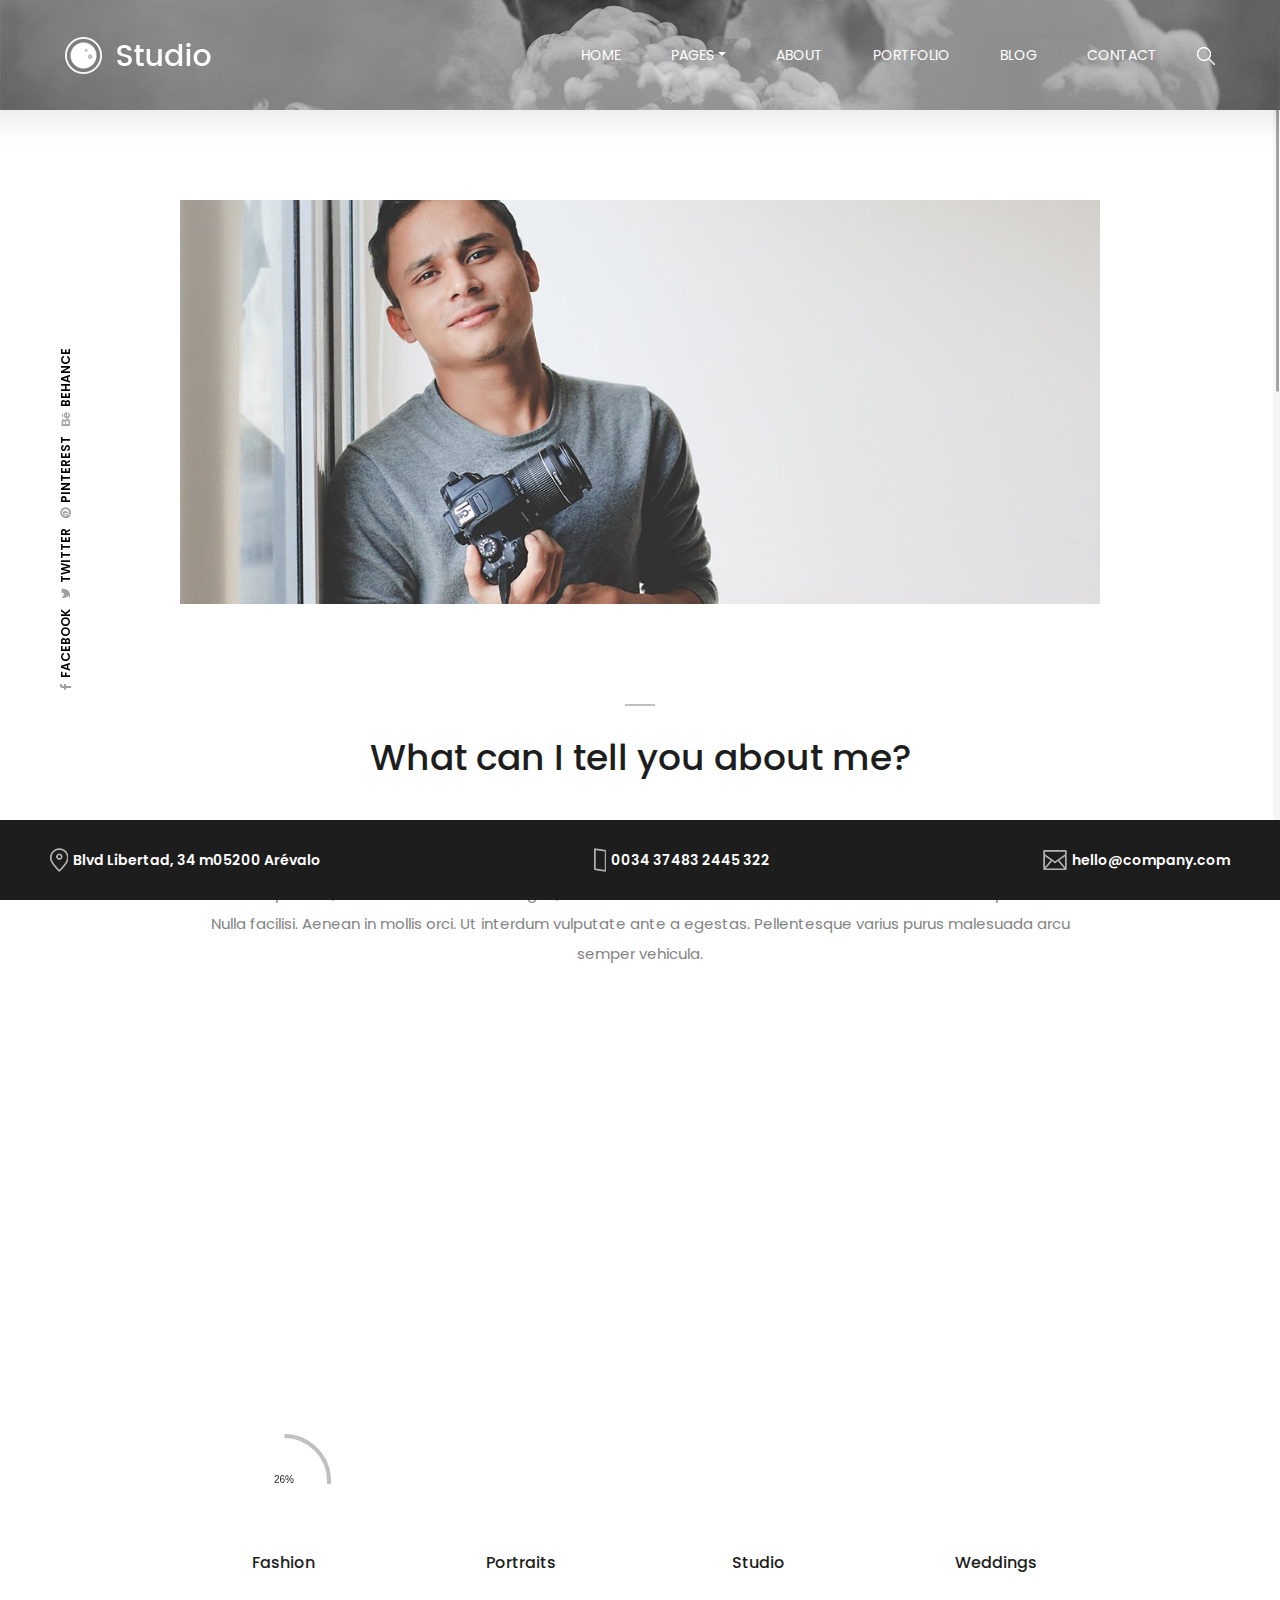
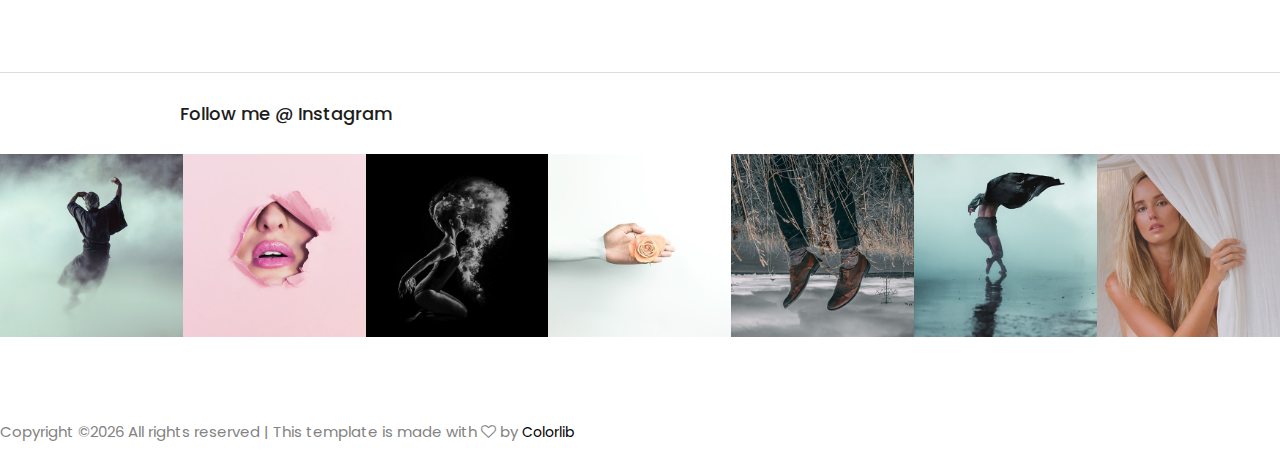
==== about-me.html @ 874fcb1c "initial commit" ====
<!DOCTYPE html>
<html lang="en">

<head>
    <meta charset="UTF-8">
    <meta name="description" content="">
    <meta http-equiv="X-UA-Compatible" content="IE=edge">
    <meta name="viewport" content="width=device-width, initial-scale=1, shrink-to-fit=no">
    <!-- The above 4 meta tags *must* come first in the head; any other head content must come *after* these tags -->

    <!-- Title  -->
    <title>Studio - Creative Photography Template | About Me</title>

    <!-- Favicon  -->
    <link rel="icon" href="img/core-img/favicon.ico">

    <!-- Core Style CSS -->
    <link rel="stylesheet" href="css/core-style.css">
    <link rel="stylesheet" href="style.css">

    <!-- Responsive CSS -->
    <link href="css/responsive.css" rel="stylesheet">

</head>

<body>
    <!-- Preloader -->
    <div id="preloader">
        <div class="showbox">
            <div class="loader">
                <svg class="circular" viewBox="25 25 50 50">
                    <circle class="path" cx="50" cy="50" r="20" fill="none" stroke-width="2" stroke-miterlimit="10"/>
                </svg>
            </div>
        </div>
        <div class="questions-area text-center">
            <p>Did you know?</p>
            <ul>
                <li>The largest photography competition is 353,768 entries.</li>
                <li>Photography is the toughest profession in the world.</li>
                <li>The world’s largest photo album by dimensions was 13 ft 11.5 in x 17 ft.</li>
                <li>The world’s largest photo mosaic featured 176,175 pictures.</li>
                <li>The world’s largest camera lens was a 5200mm lens attached to a canon.</li>
            </ul>
        </div>
    </div>

    <!-- Gradient Background Overlay -->
    <div class="gradient-background-overlay"></div>

    <!-- Header Area Start -->
    <header class="header-area bg-img" style="background-image: url(img/bg-img/14.jpg);">
        <div class="container-fluid h-100">
            <div class="row h-100 align-items-center">
                <div class="col-12 h-100">
                    <div class="main-menu h-100">
                        <nav class="navbar h-100 navbar-expand-lg">
                            <!-- Logo Area  -->
                            <a class="navbar-brand" href="index.html"><img src="img/core-img/logo.png" alt="Logo"></a>

                            <button class="navbar-toggler" type="button" data-toggle="collapse" data-target="#studioMenu" aria-controls="studioMenu" aria-expanded="false" aria-label="Toggle navigation"><i class="fa fa-bars"></i> Menu</button>

                            <div class="collapse navbar-collapse" id="studioMenu">
                                <!-- Menu Area Start  -->
                                <ul class="navbar-nav ml-auto">
                                    <li class="nav-item active">
                                        <a class="nav-link" href="index.html">Home <span class="sr-only">(current)</span></a>
                                    </li>
                                    <li class="nav-item dropdown">
                                        <a class="nav-link dropdown-toggle" href="#" id="navbarDropdown" role="button" data-toggle="dropdown" aria-haspopup="true" aria-expanded="false">Pages</a>
                                        <div class="dropdown-menu" aria-labelledby="navbarDropdown">
                                            <a class="dropdown-item" href="index.html">Home</a>
                                            <a class="dropdown-item" href="about-me.html">About</a>
                                            <a class="dropdown-item" href="portfolio.html">Portfolio</a>
                                            <a class="dropdown-item" href="blog.html">Blog</a>
                                            <a class="dropdown-item" href="contact.html">Contact</a>
                                            <a class="dropdown-item" href="elements.html">Elements</a>
                                        </div>
                                    </li>
                                    <li class="nav-item">
                                        <a class="nav-link" href="about-me.html">About</a>
                                    </li>
                                    <li class="nav-item">
                                        <a class="nav-link" href="portfolio.html">Portfolio</a>
                                    </li>
                                    <li class="nav-item">
                                        <a class="nav-link" href="blog.html">Blog</a>
                                    </li>
                                    <li class="nav-item">
                                        <a class="nav-link" href="contact.html">contact</a>
                                    </li>
                                </ul>
                                <!-- Search Form -->
                                <div class="header-search-form ml-auto">
                                    <form action="#">
                                        <input type="search" class="form-control" placeholder="Input your keyword then press enter..." id="search" name="search">
                                        <input class="d-none" type="submit" value="submit">
                                    </form>
                                </div>
                                <!-- Search btn -->
                                <div id="searchbtn">
                                    <img src="img/core-img/search.png" alt="">
                                </div>
                            </div>
                        </nav>
                    </div>
                </div>
            </div>
        </div>
    </header>
    <!-- Header Area End -->

    <!-- Social Sidebar Area Start -->
    <div class="social-sidebar-area">
        <!-- Social Area -->
        <div class="social-info-area">
            <a href="#" data-toggle="tooltip" data-placement="right" title="Facebook"><i class="fa fa-facebook" aria-hidden="true"></i> <span>Facebook</span></a>
            <a href="#" data-toggle="tooltip" data-placement="right" title="Twitter"><i class="fa fa-twitter" aria-hidden="true"></i> <span>Twitter</span></a>
            <a href="#" data-toggle="tooltip" data-placement="right" title="Pinterest"><i class="fa fa-pinterest" aria-hidden="true"></i> <span>Pinterest</span></a>
            <a href="#" data-toggle="tooltip" data-placement="right" title="Behance"><i class="fa fa-behance" aria-hidden="true"></i> <span>Behance</span></a>
        </div>
    </div>
    <!-- Social Sidebar Area End -->

    <!-- About Me Area Start -->
    <section class="about-me-area mt-100 section_padding_100">
        <div class="container">
            <div class="row justify-content-center">
                <div class="col-10">
                    <div class="about-me-thumb">
                        <img src="img/bg-img/about-me.jpg" alt="">
                    </div>
                </div>
                <div class="col-10">
                    <div class="about-content mt-100 mb-100 text-center">
                        <span></span>
                        <h2>What can I tell you about me?</h2>
                        <p>Lorem ipsum dolor sit amet, consectetur adipiscing elit. Sed vel lectus eu felis semper finibus ac eget ipsum. Lorem ipsum dolor sit amet, consectetur adipiscing elit. Etiam vulputate id justo quis facilisis. Vestibulum id orci ligula. Sed tempor, nunc ut sodales pulvinar, mauris ante euismod magna, at elementum lectus leo sed enim. Praesent dictum suscipit tincidunt. Nulla facilisi. Aenean in mollis orci. Ut interdum vulputate ante a egestas. Pellentesque varius purus malesuada arcu semper vehicula.</p>
                    </div>
                </div>
                <div class="col-10">
                    <div class="row">
                        <div class="col-12 col-md-4">
                            <div class="single-service-area section_padding_0_100 text-center wow fadeInUp" data-wow-delay="0.1s">
                                <img src="img/core-img/heart.png" alt="">
                                <h5>Wedding Photography</h5>
                                <p>Lorem ipsum dolor sit amet, consectetur adipiscing elit. Sed vel lectus eu felis semper finibus ac eget ipsum. Lorem ipsum.</p>
                            </div>
                        </div>
                        <div class="col-12 col-md-4">
                            <div class="single-service-area section_padding_0_100 text-center wow fadeInUp" data-wow-delay="0.4s">
                                <img src="img/core-img/photo-camera.png" alt="">
                                <h5>Studio Photography</h5>
                                <p>Lorem ipsum dolor sit amet, consectetur adipiscing elit. Sed vel lectus eu felis semper finibus ac eget ipsum. Lorem ipsum.</p>
                            </div>
                        </div>
                        <div class="col-12 col-md-4">
                            <div class="single-service-area section_padding_0_100 text-center wow fadeInUp" data-wow-delay="0.9s">
                                <img src="img/core-img/video-camera.png" alt="">
                                <h5>Portraits Photography</h5>
                                <p>Lorem ipsum dolor sit amet, consectetur adipiscing elit. Sed vel lectus eu felis semper finibus ac eget ipsum. Lorem ipsum.</p>
                            </div>
                        </div>
                    </div>
                </div>
                <div class="col-10">
                    <!-- Pie Bars Area Start -->
                    <div class="our-skills-area text-center">
                        <div class="row">
                            <div class="col-12 col-sm-6 col-md-3">
                                <div class="single-pie-bar" data-percent="75">
                                    <canvas class="bar-circle" width="100" height="100"></canvas>
                                    <h6>Fashion</h6>
                                </div>
                            </div>
                            <div class="col-12 col-sm-6 col-md-3">
                                <div class="single-pie-bar" data-percent="83">
                                    <canvas class="bar-circle" width="100" height="100"></canvas>
                                    <h6>Portraits</h6>
                                </div>
                            </div>
                            <div class="col-12 col-sm-6 col-md-3">
                                <div class="single-pie-bar" data-percent="25">
                                    <canvas class="bar-circle" width="100" height="100"></canvas>
                                    <h6>Studio</h6>
                                </div>
                            </div>
                            <div class="col-12 col-sm-6 col-md-3">
                                <div class="single-pie-bar" data-percent="95">
                                    <canvas class="bar-circle" width="100" height="100"></canvas>
                                    <h6>Weddings</h6>
                                </div>
                            </div>
                        </div>
                    </div>
                </div>
            </div>
        </div>
    </section>
    <!-- About Me Area End -->

    <!-- Follow Me Instagram Area Start -->
    <section class="follow-me-instagram-area clearfix">
        <div class="container">
            <div class="row">
                <div class="col-11 ml-auto">
                    <div class="follow-me-title">
                        <h5>Follow me @ Instagram</h5>
                    </div>
                </div>
            </div>
        </div>
        <!-- Instagram Feeds Area -->
        <div class="instagram-feeds-area owl-carousel">
            <div class="single-instagram-feeds">
                <img src="img/bg-img/i1.jpg" alt="">
                <a href="#"><i class="fa fa-instagram" aria-hidden="true"></i></a>
            </div>
            <div class="single-instagram-feeds">
                <img src="img/bg-img/i2.jpg" alt="">
                <a href="#"><i class="fa fa-instagram" aria-hidden="true"></i></a>
            </div>
            <div class="single-instagram-feeds">
                <img src="img/bg-img/i3.jpg" alt="">
                <a href="#"><i class="fa fa-instagram" aria-hidden="true"></i></a>
            </div>
            <div class="single-instagram-feeds">
                <img src="img/bg-img/i4.jpg" alt="">
                <a href="#"><i class="fa fa-instagram" aria-hidden="true"></i></a>
            </div>
            <div class="single-instagram-feeds">
                <img src="img/bg-img/i5.jpg" alt="">
                <a href="#"><i class="fa fa-instagram" aria-hidden="true"></i></a>
            </div>
            <div class="single-instagram-feeds">
                <img src="img/bg-img/i6.jpg" alt="">
                <a href="#"><i class="fa fa-instagram" aria-hidden="true"></i></a>
            </div>
            <div class="single-instagram-feeds">
                <img src="img/bg-img/i7.jpg" alt="">
                <a href="#"><i class="fa fa-instagram" aria-hidden="true"></i></a>
            </div>
        </div>
    </section>
    <!-- Follow Me Instagram Area End -->

    <!-- Footer Area Start -->
    <footer class="footer-area">
        <div class="container-fluid h-100">
            <div class="row h-100">
                <div class="col-12 h-100">
                    <div class="footer-content h-100 d-md-flex align-items-center justify-content-between">
                        <!-- Single Footer Content -->
                        <div class="single-footer-content">
                            <img src="img/core-img/map.png" alt="">
                            <a href="#">Blvd Libertad, 34 m05200 Arévalo</a>
                        </div>
                        <!-- Single Footer Content -->
                        <div class="single-footer-content">
                            <img src="img/core-img/smartphone.png" alt="">
                            <a href="#">0034 37483 2445 322</a>
                        </div>
                        <!-- Single Footer Content -->
                        <div class="single-footer-content">
                            <img src="img/core-img/envelope-2.png" alt="">
                            <a href="#">hello@company.com</a>
                        </div>
                    </div>
                </div>
            </div>
        </div>
    </footer>
    <!-- Footer Area End -->

    <!-- Link back to Colorlib can't be removed. Template is licensed under CC BY 3.0. -->
<p>Copyright &copy;<script>document.write(new Date().getFullYear());</script> All rights reserved | This template is made with <i class="fa fa-heart-o" aria-hidden="true"></i> by <a href="https://colorlib.com" target="_blank">Colorlib</a></p>
<!-- Link back to Colorlib can't be removed. Template is licensed under CC BY 3.0. -->

    <!-- jQuery (Necessary for All JavaScript Plugins) -->
    <script src="js/jquery/jquery-2.2.4.min.js"></script>
    <!-- Popper js -->
    <script src="js/popper.min.js"></script>
    <!-- Bootstrap js -->
    <script src="js/bootstrap.min.js"></script>
    <!-- Plugins js -->
    <script src="js/plugins.js"></script>
    <!-- Active js -->
    <script src="js/active.js"></script>

</body>

</html>
---- css/core-style.css ----
/* [Master Stylesheet] */

/* ------------- Index of Stylesheet -------------
:: 1.0 Import Web Fonts
:: 2.0 Import All CSS
:: 3.0 Common/Base CSS
:: 4.0 Header Area CSS
:: 5.0 Sidebar Area CSS
:: 6.0 Welcome Area CSS
:: 7.0 About Me Area CSS
:: 8.0 Follow Instagram Area CSS
:: 9.0 Footer Area CSS
:: 10.0 Portfolio Area CSS
:: 11.0 Blog & Contact Area CSS
:: 12.0 Elements Area CSS
------------------------------------------------ */

/* :: 1.0 Import Web Fonts */

@import url('https://fonts.googleapis.com/css?family=Poppins:300,400,500,600,700');

/* :: 2.0 Import All CSS */

@import '../css/bootstrap.min.css';
@import '../css/owl.carousel.css';
@import '../css/font-awesome.min.css';
@import '../css/pe-icon-7-stroke.css';
@import '../css/magnific-popup.css';
@import '../css/animate.css';

/* :: 3.0 Common/Base CSS */

* {
    margin: 0;
    padding: 0;
}

body {
    font-family: 'Poppins', sans-serif;
    font-weight: 400;
    overflow-x: hidden;
}

h1,
h2,
h3,
h4,
h5,
h6 {
    color: #1d1d1d;
    line-height: 1.2;
    font-family: 'Poppins', sans-serif;
    font-weight: 500;
}

p {
    color: #838383;
    font-size: 15px;
    line-height: 2;
    font-family: 'Poppins', sans-serif;
    font-weight: 400;
}

a:focus {
    outline: 0 solid;
}

a,
a:hover,
a:focus {
    -webkit-transition: all 500ms ease 0s;
    transition: all 500ms ease 0s;
    text-decoration: none;
    outline: none;
    font-size: 14px;
    color: #000;
    font-family: 'Poppins', sans-serif;
    font-weight: 400;
}

#preloader {
    position: fixed;
    z-index: 9999;
    width: 100%;
    height: 100%;
    background-color: #f2f4f8;
    top: 0;
    left: 0;
    display: -webkit-box;
    display: -ms-flexbox;
    display: flex;
    -webkit-box-pack: center;
    -ms-flex-pack: center;
    justify-content: center;
    -webkit-box-align: center;
    -ms-flex-align: center;
    align-items: center;
}

.questions-area ul li {
    display: none;
    font-size: 14px;
    font-weight: 500;
    color: #1d1d1d;
    -webkit-transition-duration: 500ms;
    transition-duration: 500ms;
}

.questions-area ul li.question-show {
    display: block;
}

.questions-area {
    padding: 0 15px;
    position: absolute;
    bottom: 100px;
    z-index: 15;
    width: 100%;
    height: auto;
    left: 0;
}

.questions-area p {
    margin-bottom: 0;
}

.showbox {
    position: relative;
    top: 0;
    bottom: 0;
    left: 0;
    right: 0;
    padding: 0;
}

.loader {
    position: relative;
    margin: 0 auto;
    width: 60px;
}

.loader:before {
    content: '';
    display: block;
    padding-top: 100%;
}

.circular {
    -webkit-animation: rotate 2s linear infinite;
    animation: rotate 2s linear infinite;
    height: 100%;
    -webkit-transform-origin: center center;
    transform-origin: center center;
    width: 100%;
    position: absolute;
    top: 0;
    bottom: 0;
    left: 0;
    right: 0;
    margin: auto;
}

.path {
    stroke-dasharray: 1, 200;
    stroke-dashoffset: 0;
    -webkit-animation: dash 1.5s ease-in-out infinite, color 6s ease-in-out infinite;
    animation: dash 1.5s ease-in-out infinite, color 6s ease-in-out infinite;
    stroke-linecap: round;
}

@-webkit-keyframes rotate {
    100% {
        -webkit-transform: rotate(360deg);
        transform: rotate(360deg);
    }
}

@keyframes rotate {
    100% {
        -webkit-transform: rotate(360deg);
        transform: rotate(360deg);
    }
}

@-webkit-keyframes dash {
    0% {
        stroke-dasharray: 1, 200;
        stroke-dashoffset: 0;
    }
    50% {
        stroke-dasharray: 89, 200;
        stroke-dashoffset: -35px;
    }
    100% {
        stroke-dasharray: 89, 200;
        stroke-dashoffset: -124px;
    }
}

@keyframes dash {
    0% {
        stroke-dasharray: 1, 200;
        stroke-dashoffset: 0;
    }
    50% {
        stroke-dasharray: 89, 200;
        stroke-dashoffset: -35px;
    }
    100% {
        stroke-dasharray: 89, 200;
        stroke-dashoffset: -124px;
    }
}

@-webkit-keyframes color {
    100%,
    0% {
        stroke: #d62d20;
    }
    40% {
        stroke: #0057e7;
    }
    66% {
        stroke: #008744;
    }
    80%,
    90% {
        stroke: #ffa700;
    }
}

@keyframes color {
    100%,
    0% {
        stroke: #d62d20;
    }
    40% {
        stroke: #0057e7;
    }
    66% {
        stroke: #008744;
    }
    80%,
    90% {
        stroke: #ffa700;
    }
}

ul,
ol {
    margin: 0;
}

ol li,
ul li {
    list-style: outside none none;
}

img {
    height: auto;
    max-width: 100%;
}

.studio-table {
    display: table;
    z-index: 9;
    position: absolute;
    width: 100%;
    height: 100%;
    margin: 0;
}

.studio-table-cell {
    display: table-cell;
    vertical-align: middle;
}

.mt-15 {
    margin-top: 15px;
}

.mt-30 {
    margin-top: 30px;
}

.mt-50 {
    margin-top: 50px;
}

.mt-70 {
    margin-top: 70px;
}

.mt-100 {
    margin-top: 100px;
}

.mb-15 {
    margin-bottom: 15px;
}

.mb-30 {
    margin-bottom: 30px;
}

.mb-50 {
    margin-bottom: 50px;
}

.ml-15 {
    margin-left: 15px;
}

.ml-30 {
    margin-left: 30px;
}

.mr-15 {
    margin-right: 15px;
}

.mr-30 {
    margin-right: 30px;
}

.mb-70 {
    margin-bottom: 70px;
}

.mb-100 {
    margin-bottom: 100px;
}

.bg-img {
    background-position: center center;
    background-size: cover;
    background-repeat: no-repeat;
}

.bg-gray {
    background-color: #f6f6f6;
}

.bg-transparent {
    background-color: transparent;
}

.bg-transparent-dark {
    background-color: rgba(0, 0, 0, 0.5) !important;
}

.bg-transparent-light {
    background-color: rgba(255, 255, 255, 0.5) !important;
}

.font-bold {
    font-weight: 700;
}

.font-light {
    font-weight: 300;
}

.height-500 {
    height: 500px !important;
}

.height-600 {
    height: 600px !important;
}

.height-700 {
    height: 700px !important;
}

.height-800 {
    height: 800px !important;
}

#scrollUp {
    background-color: #222;
    border-radius: 0;
    bottom: 100px;
    box-shadow: 0 2px 6px 0 rgba(0, 0, 0, 0.3);
    color: #fff;
    font-size: 24px;
    height: 40px;
    line-height: 40px;
    right: 0;
    text-align: center;
    width: 35px;
}

.section_padding_100 {
    padding: 100px 0;
}

.section_padding_50 {
    padding: 50px 0;
}

.section_padding_100_70 {
    padding: 100px 0 70px;
}

.section_padding_100_50 {
    padding: 100px 0 50px;
}

.section_padding_100_0 {
    padding: 100px 0 0;
}

.section_padding_0_100 {
    padding: 0 0 100px;
}

.section_heading {
    margin-bottom: 50px;
    position: relative;
    z-index: 1;
}

.section_heading h2 {
    font-size: 48px;
    margin-bottom: 0;
    text-transform: uppercase;
}

.section_heading.text-left {
    text-align: left !important;
}

.studio-btn {
    display: inline-block;
    color: #fff;
    background-color: #1d1d1d;
    height: 52px;
    padding: 0 15px;
    border-radius: 0;
    line-height: 52px;
    font-size: 16px;
    min-width: 140px;
}

.studio-btn > img {
    padding-right: 5px;
}

.studio-btn:hover,
.studio-btn:focus {
    color: #fff;
    font-size: 16px;
}

/* :: 4.0 Header Area CSS */

.header-area {
    width: 100%;
    height: 110px;
    position: fixed;
    z-index: 1000;
    top: 0;
    left: 0;
    padding: 0 34px;
}

#searchbtn {
    cursor: pointer;
    margin-left: 15px;
}

.header-search-form,
.search-form-on .navbar-nav {
    display: none;
}

.search-form-on .header-search-form {
    display: block;
}

.header-area .main-menu .nav-link {
    font-size: 14px;
    text-transform: uppercase;
    color: #ffffff;
    padding: 0 25px;
}

.header-area .main-menu .nav-link:hover,
.header-area .main-menu .nav-link:focus {
    color: #fff;
}

.dropdown-menu.show {
    border: none;
    padding: 15px 0;
    box-shadow: 0 5px 40px rgba(0, 0, 0, 0.15);
    margin-top: 15px;
}

.dropdown-item {
    text-transform: uppercase;
    font-size: 13px;
}

.dropdown-item:hover {
    color: #000;
    font-size: 13px;
}

.header-search-form form input {
    width: 600px;
    height: 35px;
    padding: 5px 15px;
    font-size: 12px;
    color: #fff;
    border: none;
    background-color: transparent;
    border: 2px solid rgba(255, 255, 255, 0.6);
    border-radius: 30px;
    -webkit-transition-duration: 500ms;
    transition-duration: 500ms;
}

.header-search-form form input:focus {
    box-shadow: none;
    border-color: rgba(255, 255, 255, 1);
    background-color: transparent;
}

.gradient-background-overlay {
    position: fixed;
    z-index: 3;
    top: 0;
    left: 0;
    width: 100%;
    height: 150px;
}

.gradient-background-overlay:before {
    content: "";
    position: absolute;
    height: 150px;
    width: 100%;
    z-index: -1;
    top: 0;
    left: 0;
    background: rgba(0, 0, 0, 0.3);
    background: -webkit-linear-gradient(top, rgba(0, 0, 0, 0.3) 0%, rgba(0, 0, 0, 0.01) 90%, rgba(0, 0, 0, 0) 100%);
    background: linear-gradient(to bottom, rgba(0, 0, 0, 0.3) 0%, rgba(0, 0, 0, 0.01) 90%, rgba(0, 0, 0, 0) 100%);
}

/* :: 5.0 Sidebar Area CSS */

.social-sidebar-area {
    width: 120px;
    height: 72%;
    background-color: transparent;
    position: fixed;
    bottom: 100px;
    left: 0;
    z-index: 100;
    overflow: hidden;
}

.social-info-area {
    display: -webkit-box;
    display: -ms-flexbox;
    display: flex;
    -webkit-transform: rotate(-90deg);
    transform: rotate(-90deg);
    position: absolute;
    bottom: 270px;
    left: -110px;
    z-index: 10;
    -webkit-box-pack: center;
    -ms-flex-pack: center;
    justify-content: center;
    -webkit-box-align: center;
    -ms-flex-align: center;
    align-items: center;
}

.social-info-area a {
    text-transform: uppercase;
    font-size: 12px;
    font-weight: 600;
    display: -webkit-box;
    display: -ms-flexbox;
    display: flex;
    -webkit-box-align: center;
    -ms-flex-align: center;
    align-items: center;
    padding: 5px;
    line-height: 1;
}

.social-info-area a i {
    font-size: 12px;
    color: #9f9f9f;
    margin-right: 5px;
}

.message-box > a {
    width: 120px;
    height: 100px;
    position: absolute;
    left: 0;
    bottom: 0;
    background-color: #101010;
    text-align: center;
    color: #fff;
    font-size: 30px;
    display: -moz-flex;
    display: -ms-flex;
    display: -o-flex;
    display: -webkit-box;
    display: -ms-flexbox;
    display: flex;
    -webkit-box-align: center;
    -ms-flex-align: center;
    align-items: center;
    -webkit-box-pack: center;
    -ms-flex-pack: center;
    justify-content: center;
}

.message-box > a > img {
    max-width: 40px;
}

/* :: 6.0 Welcome Area CSS */

.welcome-area {
    position: relative;
    z-index: 2;
    width: 100%;
    height: 100vh !important;
}

.carousel-indicators {
    position: fixed;
    right: 0;
    bottom: 0;
    left: 0;
    width: 100%;
    height: auto;
    margin: 0;
    z-index: 9999;
}

.carousel-indicators li {
    width: 100%;
    height: 100px;
    margin-right: 0;
    margin-left: 0;
    text-indent: -9999999px;
    background-color: #fff;
    cursor: pointer;
    -webkit-transition-duration: 500ms;
    transition-duration: 500ms;
}

.carousel-indicators li:after,
.carousel-indicators li:before {
    display: none;
}

.carousel-indicators li.active:after {
    content: '';
    display: block;
    width: 16px;
    height: 16px;
    top: -26px;
    z-index: 1100;
    position: absolute;
    background-image: url(../img/core-img/active.png);
}

.carousel-item:after {
    position: absolute;
    width: 100%;
    height: 100%;
    top: 0;
    left: 0;
    background-color: rgba(0, 0, 0, 0.17);
    content: '';
    z-index: -1;
}

.carousel-content {
    display: -webkit-box;
    display: -ms-flexbox;
    display: flex;
    -webkit-box-align: center;
    -ms-flex-align: center;
    align-items: center;
}

.slide-text {
    padding: 25px 30px 15px;
    border-left: 3px solid #fff;
    margin-left: 200px;
    background-color: rgba(255, 255, 255, 0.2);
    display: -webkit-box;
    display: -ms-flexbox;
    display: flex;
    -webkit-box-align: baseline;
    -ms-flex-align: baseline;
    align-items: baseline;
    margin-top: -100px;
}

.slide-text h2 {
    margin-bottom: 0;
    font-size: 36px;
    color: #fff;
    line-height: 1;
}

.slide-text span {
    font-size: 100px;
    color: #fff;
    line-height: 1;
    font-weight: 100;
}

/* :: 7.0 About Me Area CSS */

.about-content span {
    width: 30px;
    height: 2px;
    background-color: #bebebe;
    margin: 0 auto 30px;
    display: block;
}

.about-content h2 {
    margin-bottom: 40px;
    font-size: 36px;
}

.single-service-area img {
    margin-bottom: 50px;
}

.single-service-area h5 {
    margin-bottom: 20px;
}

.single-pie-bar h6 {
    margin-top: 15px;
    margin-bottom: 0;
}

/* :: 8.0 Follow Instagram Area CSS */

.follow-me-instagram-area {
    border-top: 1px solid #dcdcdc;
    margin-bottom: 80px;
}

.follow-me-title h5 {
    margin: 30px 0;
    font-size: 18px;
}

.single-instagram-feeds a {
    position: absolute;
    width: 100%;
    height: 100%;
    background-color: rgba(34, 34, 34, 0.7);
    top: 0;
    display: -webkit-box;
    display: -ms-flexbox;
    display: flex;
    -webkit-box-align: center;
    -ms-flex-align: center;
    align-items: center;
    color: #fff;
    font-size: 30px;
    -webkit-box-pack: center;
    -ms-flex-pack: center;
    justify-content: center;
    opacity: 0;
    -ms-filter: "progid:DXImageTransform.Microsoft.Alpha(Opacity=0)";
    -webkit-transition-duration: 500ms;
    transition-duration: 500ms;
}

.single-instagram-feeds:hover a {
    opacity: 1;
    -ms-filter: "progid:DXImageTransform.Microsoft.Alpha(Opacity=100)";
}

/* :: 9.0 Footer Area CSS */

.footer-area {
    position: fixed;
    z-index: 100;
    background-color: #1d1d1d;
    height: 80px;
    width: 100%;
    padding: 0 35px;
    bottom: 0;
    left: 0;
}

.single-footer-content {
    display: -webkit-box;
    display: -ms-flexbox;
    display: flex;
    -webkit-box-align: center;
    -ms-flex-align: center;
    align-items: center
}

.single-footer-content > a {
    font-size: 14px;
    font-weight: 600;
    color: #fff;
    margin-left: 5px;
    line-height: 1;
}

/* :: 10.0 Portfolio Area CSS */

.gallery_area {
    height: calc(100% - 380px);
    width: calc(100% - 245px);
    overflow-y: scroll;
    position: fixed;
    z-index: 1;
    top: 200px;
    left: 185px;
    right: 60px;
    padding-right: 45px;
}

.portfolio-menu button {
    background-color: transparent;
    font-size: 15px;
    color: #838383;
    padding: 0 20px;
    -webkit-transition-duration: 500ms;
    transition-duration: 500ms;
}

.portfolio-menu button.active,
.portfolio-menu button:hover {
    color: #1d1d1d;
}

.portfolio-menu button:focus {
    box-shadow: none;
}

.gallery_menu {
    margin-bottom: 100px;
}

.column_single_gallery_item {
    margin-bottom: 30px;
}

.column_single_gallery_item img {
    width: 100%;
}

.hover_overlay {
    position: absolute;
    width: calc(100% - 30px);
    height: 100%;
    background-color: rgba(0, 0, 0, 0.3);
    top: 0;
    left: 15px;
    display: -webkit-box;
    display: -ms-flexbox;
    display: flex;
    -webkit-box-align: center;
    -ms-flex-align: center;
    align-items: center;
    -webkit-box-pack: center;
    -ms-flex-pack: center;
    justify-content: center;
    opacity: 0;
    -ms-filter: "progid:DXImageTransform.Microsoft.Alpha(Opacity=0)";
    -webkit-transition-duration: 500ms;
    transition-duration: 500ms;
}

.hover_overlay a {
    font-size: 30px;
    color: #fff;
}

.column_single_gallery_item:hover .hover_overlay {
    opacity: 1;
    -ms-filter: "progid:DXImageTransform.Microsoft.Alpha(Opacity=100)";
}

/* :: 11.0 Blog & Contact Area CSS */

.blog-content span,
.contact-heading-text span {
    display: block;
    width: 30px;
    height: 3px;
    background-color: #bebebe;
    margin: 0 auto 30px;
}

.blog-content h2,
.contact-heading-text h2 {
    font-size: 36px;
}

.contact-heading-text h2,
.blog-content p {
    margin-bottom: 50px;
}

.post-date,
.post-date:hover,
.post-date:focus {
    display: block;
    font-size: 14px;
    margin-bottom: 5px;
    font-weight: 500;
}

.post-author,
.post-author:hover,
.post-author:focus {
    font-size: 12px;
    text-transform: uppercase;
    color: #838383;
    display: block;
    margin-bottom: 50px;
}

.pagination-area .page-link {
    color: #1d1d1d;
    border: none;
    font-size: 16px;
    font-weight: 500;
    position: relative;
    z-index: 1;
}

.page-item.active .page-link {
    z-index: 1;
    color: #1d1d1d;
    background-color: transparent;
    border-color: transparent;
    padding-right: 80px;
}

.page-item.active .page-link:after {
    content: '';
    width: 70px;
    height: 2px;
    background-color: #1d1d1d;
    position: absolute;
    bottom: 13px;
    left: 45px;
}

.contact-form-area form .form-control {
    margin-bottom: 30px;
    font-size: 14px;
    font-style: italic;
    height: 60px;
    border-bottom: 2px solid #c0c0c0;
    border-top: 0;
    border-left: 0;
    border-radius: 0;
    border-right: none;
    background-color: transparent;
    -webkit-transition-duration: 500ms;
    transition-duration: 500ms;
}

.contact-form-area form .form-control:focus {
    box-shadow: none;
    border-color: #1d1d1d;
    -webkit-transition-duration: 500ms;
    transition-duration: 500ms;
}

.contact-form-area form textarea.form-control {
    height: 200px;
}

.map-area {
    position: relative;
    z-index: 1;
    padding-bottom: 100px;
}

#googleMap {
    width: 100%;
    height: 485px;
    position: relative;
    z-index: 1;
}

.contact-core-info {
    position: absolute;
    top: 30px;
    width: 280px;
    background-color: #1d1d1d;
    z-index: 1000;
    left: -90px;
    padding: 15px 40px;
    text-align: center;
    height: calc(100% - 60px);
}

.contact-core-info img {
    margin-bottom: 50px;
}

.contact-core-info .single-footer-content {
    display: block;
    margin-bottom: 10px;
    text-align: center;
}

.contact-core-info .single-footer-content img {
    display: block;
    margin: 0 auto 10px;
}

.contact-popup-form .modal-content {
    padding: 50px;
}

.contact-popup-form .modal-content {
    padding: 50px;
    border: none;
    box-shadow: 0 5px 50px rgba(0, 0, 0, 0.15);
    background-color: rgba(255, 255, 255, 0.9);
}

/* :: 12.0 Elements Area CSS */

/* Accordians */

.elements-title h2 {
    font-size: 36px;
    margin-bottom: 100px;
}

.panel {
    background-color: #fff;
    border: 0 solid transparent;
    border-radius: 4px;
    box-shadow: 0 0 0 transparent;
    margin-bottom: 15px;
}

.single-accordion:last-of-type {
    margin-bottom: 0px;
}

.single-accordion h6 a {
    background-color: #1d1d1d;
    border-radius: 0;
    color: #fff;
    display: block;
    margin: 0;
    padding: 20px 60px 20px 20px;
    position: relative;
    font-size: 16px;
    text-transform: capitalize;
    font-weight: 500;
}

.single-accordion h6 a.collapsed {
    background-color: #aeaeae;
    color: #fff;
}

.single-accordion h6 a span {
    font-size: 10px;
    position: absolute;
    right: 20px;
    text-align: center;
    top: 25px;
}

.single-accordion h6 a.collapsed span.accor-close {
    opacity: 0;
    -ms-filter: "progid:DXImageTransform.Microsoft.Alpha(Opacity=0)";
    filter: alpha(opacity=0);
}

span.accor-open {
    opacity: 0;
    -ms-filter: "progid:DXImageTransform.Microsoft.Alpha(Opacity=0)";
    filter: alpha(opacity=0);
}

.single-accordion h6 a.collapsed span.accor-open {
    opacity: 1;
    -ms-filter: "progid:DXImageTransform.Microsoft.Alpha(Opacity=100)";
    filter: alpha(opacity=100);
}

.single-accordion h6 {
    margin-bottom: 0;
    text-transform: uppercase;
}

.single-accordion .accordion-content {
    border-top: 0 solid transparent;
    box-shadow: none;
}

.single-accordion .accordion-content p {
    padding: 20px 15px 5px;
    margin-bottom: 0;
}

/* barfiller */

.single_progress_bar {
    margin-bottom: 20px;
}

.single_progress_bar:last-of-type {
    margin-bottom: 0;
}

.barfiller {
    background: #e0e0e0;
    border: none;
    border-radius: 0;
    box-shadow: none;
    height: 2px;
    margin-bottom: 5px;
    position: relative;
    width: 100%;
}

.barfiller .fill {
    display: block;
    position: relative;
    width: 0px;
    height: 100%;
    background: #333;
    z-index: 1;
}

.barfiller .tipWrap {
    display: none;
}

.barfiller .tip {
    margin-top: 15px;
    font-size: 15px;
    color: #838383;
    left: 0px;
    position: absolute;
    z-index: 2;
    background: transparent;
}

.barfiller .tip:after {
    display: none;
}

.single_progress_bar p {
    margin-bottom: 0;
    margin-top: 10px;
}

/* Cool Facts */

.counter-area h2 {
    font-size: 36px;
}

.counter-area h6 {
    margin-bottom: 0;
    color: #838383;
}

.studio-btn.studio-btn-2 {
    background-color: transparent;
    border: 2px solid #1d1d1d;
    color: #1d1d1d;
}

.studio-btn.studio-btn-4 {
    background-color: transparent;
    border: 2px solid #aeaeae;
    color: #aeaeae;
}

/* Sonar CSS */

.carousel-indicators li.active:before {
    content: '';
    display: inline-block;
    position: absolute;
    width: 14px;
    height: 14px;
    border-radius: 50%;
    top: -25px;
    left: 1px;
    -webkit-animation: sonar-effect 1s ease-in-out .1s infinite;
    animation: sonar-effect 1s ease-in-out .1s infinite;
    z-index: 1;
    background-color: #fff;
}


@-webkit-keyframes sonar-effect {
    0% {
        opacity: 0;
        -ms-filter: "progid:DXImageTransform.Microsoft.Alpha(Opacity=0)";
    }
    50% {
        opacity: 0.5;
        -ms-filter: "progid:DXImageTransform.Microsoft.Alpha(Opacity=50)";
        box-shadow: 0 0 0 3px #fff, 0 0 5px 5px #fff, 0 0 0 5px #fff;
    }
    100% {
        box-shadow: 0 0 0 3px #fff, 0 0 5px 5px #fff, 0 0 0 5px #fff;
        -webkit-transform: scale(1.5);
        transform: scale(1.5);
        opacity: 0;
        -ms-filter: "progid:DXImageTransform.Microsoft.Alpha(Opacity=0)";
    }
}


@keyframes sonar-effect {
    0% {
        opacity: 0;
        -ms-filter: "progid:DXImageTransform.Microsoft.Alpha(Opacity=0)";
    }
    50% {
        opacity: 0.5;
        -ms-filter: "progid:DXImageTransform.Microsoft.Alpha(Opacity=50)";
        box-shadow: 0 0 0 3px #fff, 0 0 5px 5px #fff, 0 0 0 5px #fff;
    }
    100% {
        box-shadow: 0 0 0 3px #fff, 0 0 5px 5px #fff, 0 0 0 5px #fff;
        -webkit-transform: scale(1.5);
        transform: scale(1.5);
        opacity: 0;
        -ms-filter: "progid:DXImageTransform.Microsoft.Alpha(Opacity=0)";
    }
}
---- style.css ----
/* ----------------------------------------------------------
    :: Template Name: Studio - Creative Photography Template
    :: Author: Colorlib
    :: Author URL: https://colorlib.com
    :: Version: 1.0.0
    :: Created: 31 January 2018
    :: Last Updated: 31 January 2018
    ---------------------------------------------------------- */

    /* ============ PLACE YOUR CUSTOM CSS HERE ============ */
---- css/responsive.css ----
@media only screen and (min-width: 992px) and (max-width: 1199px) {
    .social-sidebar-area,
    .message-box > a {
        width: 80px;
    }
    .message-box > a {
        height: 80px;
    }
    .social-info-area {
        left: -160px;
    }
    .gallery_area {
        height: calc(100% - 380px);
        width: calc(100% - 180px);
        left: 120px;
        right: 60px;
        padding-right: 45px;
    }
    .social-sidebar-area {
        height: 65%;
    }
    .social-info-area {
        left: -25px;
        bottom: 190px;
    }
    .social-info-area > a > span {
        display: none;
    }
    .social-info-area a i {
        font-size: 14px;
        margin-right: 10px;
    }
}

@media only screen and (min-width: 768px) and (max-width: 991px) {
    .navbar {
        padding: 0;
    }
    .navbar-toggler {
        padding: 0;
        font-size: 20px;
        background-color: transparent;
        border: none;
        border-radius: 6px;
        width: 120px;
        height: 35px;
        color: #fff;
        line-height: 28px;
        margin: 38px 0;
        border: 2px solid #fff;
        font-weight: 400;
    }
    #studioMenu {
        padding: 30px;
        background-color: #1d1d1d;
        z-index: 1002;
    }
    .header-area .main-menu .nav-link {
        padding: 5px 15px;
    }
    .header-search-form form input {
        width: 570px;
        margin-bottom: 15px;
    }
    .social-sidebar-area,
    .message-box > a {
        width: 80px;
    }
    .message-box > a {
        height: 80px;
    }
    .social-sidebar-area {
        bottom: 50px;
        height: 70%;
    }
    .social-info-area {
        left: -25px;
        bottom: 190px;
    }
    .social-info-area > a > span {
        display: none;
    }
    .social-info-area a i {
        font-size: 14px;
        margin-right: 10px;
    }
    .slide-text {
        margin-left: 120px;
        margin-top: -50px;
    }
    .carousel-indicators li {
        height: 50px;
    }
    .slide-text span {
        font-size: 60px;
    }
    .gallery_area {
        height: calc(100% - 380px);
        width: calc(100% - 130px);
        left: 100px;
        right: 30px;
        padding-right: 30px;
    }
    .portfolio-menu button {
        padding: 0 10px;
    }
    .counter-area h2 {
        font-size: 24px;
    }
    .counter-area h6 {
        font-size: 12px;
    }
    .elements-title h2 {
        font-size: 24px;
        margin-bottom: 50px;
    }
}

@media only screen and (min-width: 320px) and (max-width: 767px) {
    p {
        font-size: 14px;
    }
    .navbar {
        padding: 0;
    }
    .navbar-toggler {
        padding: 0;
        font-size: 16px;
        background-color: transparent;
        border-radius: 6px;
        width: 90px;
        height: 30px;
        color: #fff;
        line-height: 28px;
        margin: 20px 0;
        border: 2px solid #fff;
        font-weight: 400;
    }
    #studioMenu {
        padding: 20px;
        background-color: #1d1d1d;
        z-index: 1002;
    }
    .header-area .main-menu .nav-link {
        padding: 5px 15px;
    }
    .header-search-form form input {
        width: 570px;
        margin-bottom: 15px;
    }
    .header-area {
        height: 70px;
        padding: 0 0;
    }
    .navbar-brand {
        margin-right: 0;
        max-width: 100px;
    }
    .header-search-form form input {
        width: 100%;
        margin-bottom: 15px;
        font-size: 10px;
    }
    .social-sidebar-area,
    .message-box > a {
        width: 50px;
    }
    .message-box > a {
        height: 50px;
    }
    .social-sidebar-area {
        bottom: 40px;
    }
    .carousel-indicators li {
        height: 40px;
    }
    .social-info-area {
        left: -27px;
        bottom: 130px;
    }
    .social-info-area > a > span {
        display: none;
    }
    .gradient-background-overlay,
    .gradient-background-overlay:before {
        height: 90px;
    }
    .slide-text {
        padding: 15px 15px 10px;
        margin-left: 65px;
        margin-top: -40px;
    }
    .slide-text span {
        font-size: 24px;
    }
    .slide-text h2 {
        font-size: 16px;
    }
    .contact-popup-form .modal-content {
        padding: 15px;
    }
    .blog-content h2,
    .contact-heading-text h2 {
        font-size: 20px;
    }
    .contact-heading-text h2,
    .blog-content p {
        margin-bottom: 30px;
    }
    .modal-dialog {
        width: 240px;
        margin: 30px auto;
    }
    .about-content h2 {
        margin-bottom: 30px;
        font-size: 20px;
    }
    .single-pie-bar {
        margin-bottom: 50px;
    }
    .follow-me-instagram-area {
        border-top: 1px solid #dcdcdc;
        margin-bottom: 0;
    }
    .footer-area {
        position: relative;
        height: auto;
        padding: 30px 0 15px;
        bottom: 0;
        left: 0;
    }
    .single-footer-content {
        margin-bottom: 15px;
        -webkit-box-pack: center;
        -ms-flex-pack: center;
        justify-content: center;
    }
    .gallery_area {
        height: auto;
        width: calc(100% - 90px);
        overflow-y: auto;
        position: relative;
        z-index: 1;
        top: 100px;
        left: 60px;
        right: 15px;
        padding-right: 15px;
    }
    .portfolio-menu button {
        font-size: 12px;
        padding: 0 5px;
    }
    .gallery_menu {
        margin-bottom: 30px;
    }
    #scrollUp {
        display: none !important;
    }
    .page-item.active .page-link:after {
        width: 40px;
    }
    .page-item.active .page-link {
        padding-right: 40px;
    }
    .pagination-area .page-link {
        font-size: 14px;
    }
    .pagination-area.mb-100 {
        margin-bottom: 0;
    }
    .blog-area.mt-100,
    .about-me-area.mt-100,
    .contact-area.mt-100 {
        margin-top: 70px;
    }
    .contact-core-info {
        width: 200px;
        left: -40px;
        padding: 15px;
    }
    .single-cool-fact {
        margin-bottom: 30px;
    }
    .elements-title h2 {
        font-size: 20px;
        margin-bottom: 30px;
    }
    .studio-buttons-area .btn {
        margin-bottom: 15px;
    }
    .message-box > a > img {
        max-width: 30px;
    }
}

@media only screen and (min-width: 480px) and (max-width: 767px) {
    .modal-dialog {
        width: 320px;
    }
}

@media only screen and (min-width: 576px) and (max-width: 767px) {
    #scrollUp {
        display: block !important;
    }
    .slide-text span {
        font-size: 36px;
    }
    .slide-text h2 {
        font-size: 20px;
    }
    .modal-dialog {
        width: 450px;
    }
    .contact-popup-form .modal-content {
        padding: 50px 15px;
    }
    .portfolio-menu button {
        font-size: 14px;
    }
}
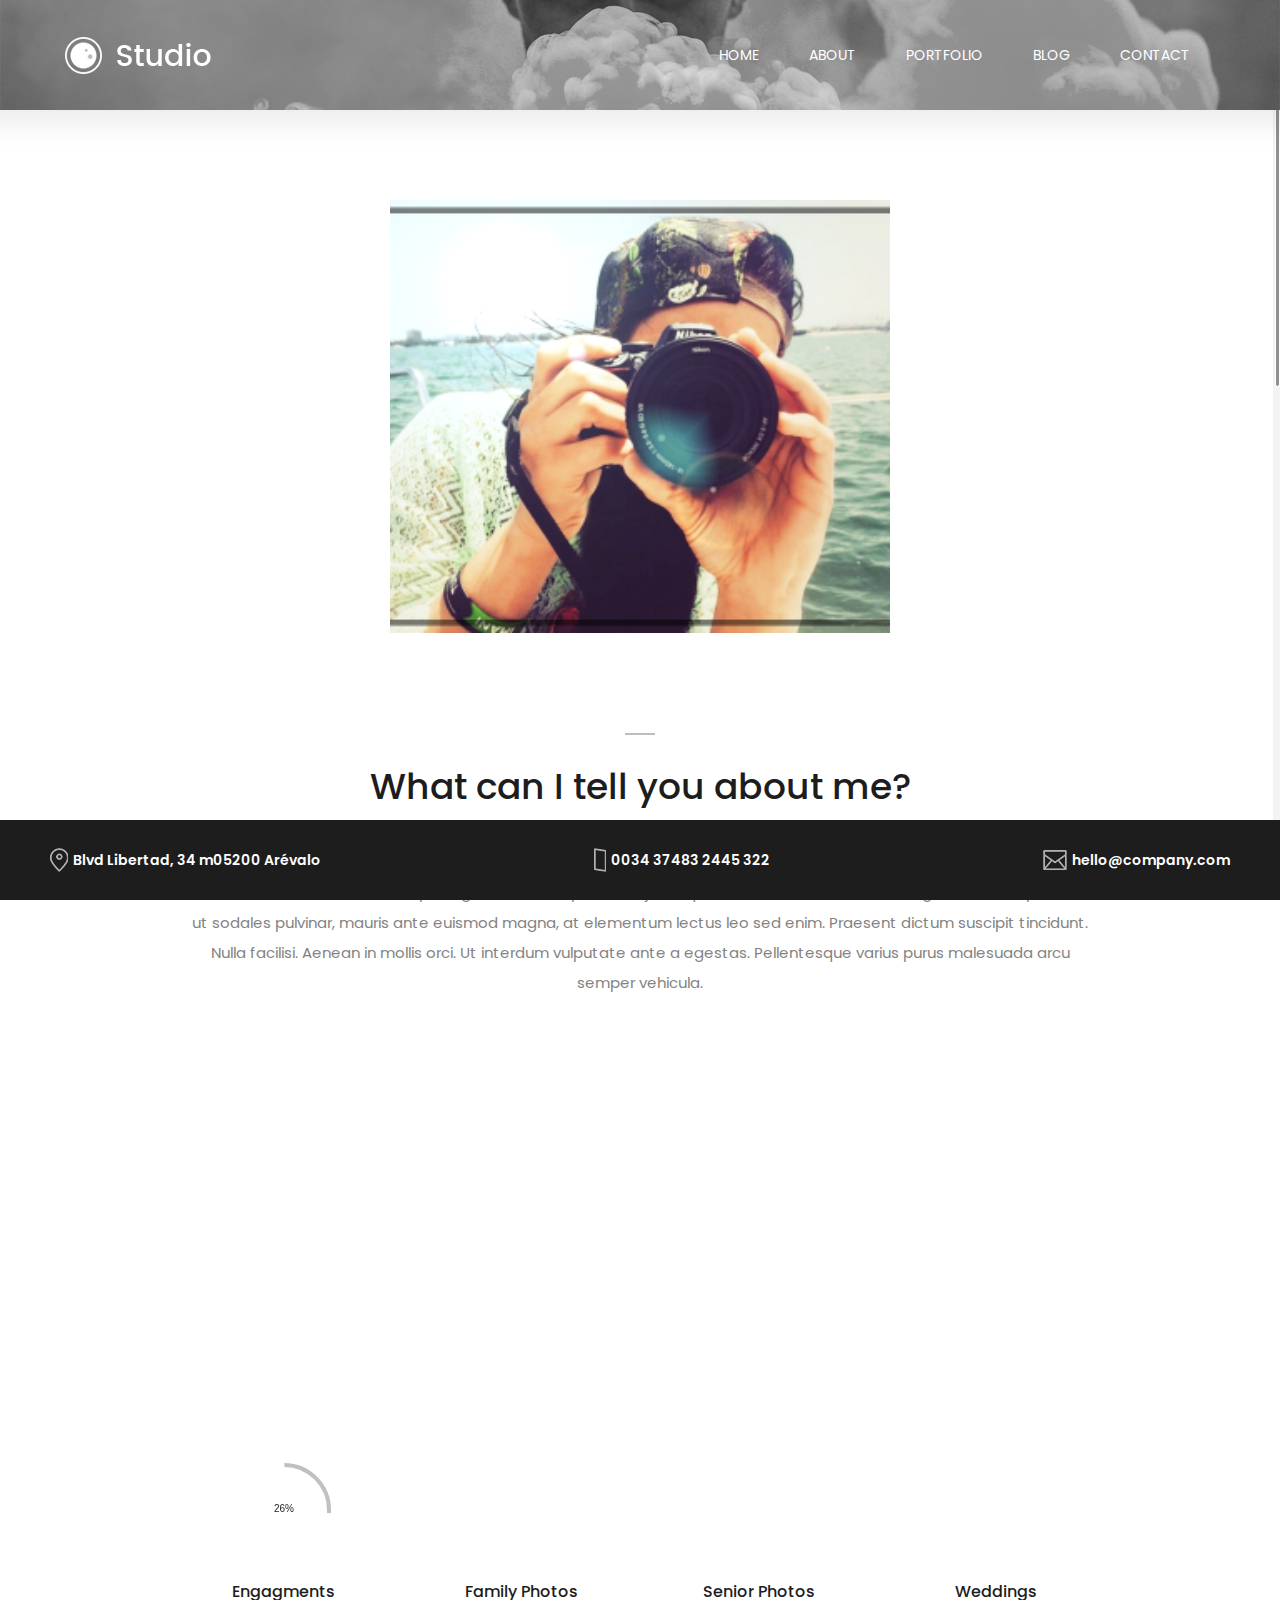
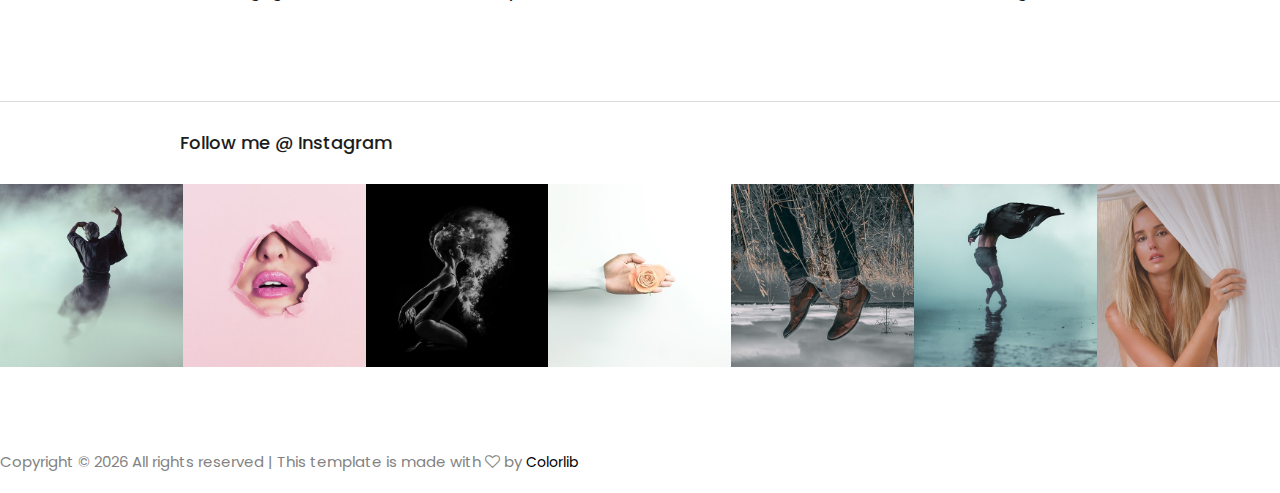
==== commit 31676e8e: "add Dustin's photo in Index file" ====
--- a/about-me.html
+++ b/about-me.html
@@ -9,7 +9,7 @@
     <!-- The above 4 meta tags *must* come first in the head; any other head content must come *after* these tags -->
 
     <!-- Title  -->
-    <title>Studio - Creative Photography Template | About Me</title>
+    <title>Jennifer Marie Photography</title>
 
     <!-- Favicon  -->
     <link rel="icon" href="img/core-img/favicon.ico">
@@ -29,16 +29,13 @@
         <div class="showbox">
             <div class="loader">
                 <svg class="circular" viewBox="25 25 50 50">
-                    <circle class="path" cx="50" cy="50" r="20" fill="none" stroke-width="2" stroke-miterlimit="10"/>
+                    <circle class="path" cx="50" cy="50" r="20" fill="none" stroke-width="2" stroke-miterlimit="10" />
                 </svg>
             </div>
         </div>
         <div class="questions-area text-center">
             <p>Did you know?</p>
             <ul>
-                <li>The largest photography competition is 353,768 entries.</li>
-                <li>Photography is the toughest profession in the world.</li>
-                <li>The world’s largest photo album by dimensions was 13 ft 11.5 in x 17 ft.</li>
                 <li>The world’s largest photo mosaic featured 176,175 pictures.</li>
                 <li>The world’s largest camera lens was a 5200mm lens attached to a canon.</li>
             </ul>
@@ -56,29 +53,24 @@
                     <div class="main-menu h-100">
                         <nav class="navbar h-100 navbar-expand-lg">
                             <!-- Logo Area  -->
-                            <a class="navbar-brand" href="index.html"><img src="img/core-img/logo.png" alt="Logo"></a>
-
-                            <button class="navbar-toggler" type="button" data-toggle="collapse" data-target="#studioMenu" aria-controls="studioMenu" aria-expanded="false" aria-label="Toggle navigation"><i class="fa fa-bars"></i> Menu</button>
+                            <a class="navbar-brand" href="index.html">
+                                <img src="img/core-img/logo.png" alt="Logo">
+                            </a>
+
+                            <button class="navbar-toggler" type="button" data-toggle="collapse" data-target="#studioMenu" aria-controls="studioMenu"
+                                aria-expanded="false" aria-label="Toggle navigation">
+                                <i class="fa fa-bars"></i> Menu</button>
 
                             <div class="collapse navbar-collapse" id="studioMenu">
                                 <!-- Menu Area Start  -->
                                 <ul class="navbar-nav ml-auto">
                                     <li class="nav-item active">
-                                        <a class="nav-link" href="index.html">Home <span class="sr-only">(current)</span></a>
-                                    </li>
-                                    <li class="nav-item dropdown">
-                                        <a class="nav-link dropdown-toggle" href="#" id="navbarDropdown" role="button" data-toggle="dropdown" aria-haspopup="true" aria-expanded="false">Pages</a>
-                                        <div class="dropdown-menu" aria-labelledby="navbarDropdown">
-                                            <a class="dropdown-item" href="index.html">Home</a>
-                                            <a class="dropdown-item" href="about-me.html">About</a>
-                                            <a class="dropdown-item" href="portfolio.html">Portfolio</a>
-                                            <a class="dropdown-item" href="blog.html">Blog</a>
-                                            <a class="dropdown-item" href="contact.html">Contact</a>
-                                            <a class="dropdown-item" href="elements.html">Elements</a>
-                                        </div>
-                                    </li>
-                                    <li class="nav-item">
-                                        <a class="nav-link" href="about-me.html">About</a>
+                                        <a class="nav-link" href="index.html">Home</a>
+                                    </li>
+                                    <li class="nav-item">
+                                        <a class="nav-link" href="about-me.html">About
+                                            <span class="sr-only">(current)</span>
+                                        </a>
                                     </li>
                                     <li class="nav-item">
                                         <a class="nav-link" href="portfolio.html">Portfolio</a>
@@ -90,17 +82,6 @@
                                         <a class="nav-link" href="contact.html">contact</a>
                                     </li>
                                 </ul>
-                                <!-- Search Form -->
-                                <div class="header-search-form ml-auto">
-                                    <form action="#">
-                                        <input type="search" class="form-control" placeholder="Input your keyword then press enter..." id="search" name="search">
-                                        <input class="d-none" type="submit" value="submit">
-                                    </form>
-                                </div>
-                                <!-- Search btn -->
-                                <div id="searchbtn">
-                                    <img src="img/core-img/search.png" alt="">
-                                </div>
                             </div>
                         </nav>
                     </div>
@@ -114,10 +95,7 @@
     <div class="social-sidebar-area">
         <!-- Social Area -->
         <div class="social-info-area">
-            <a href="#" data-toggle="tooltip" data-placement="right" title="Facebook"><i class="fa fa-facebook" aria-hidden="true"></i> <span>Facebook</span></a>
-            <a href="#" data-toggle="tooltip" data-placement="right" title="Twitter"><i class="fa fa-twitter" aria-hidden="true"></i> <span>Twitter</span></a>
-            <a href="#" data-toggle="tooltip" data-placement="right" title="Pinterest"><i class="fa fa-pinterest" aria-hidden="true"></i> <span>Pinterest</span></a>
-            <a href="#" data-toggle="tooltip" data-placement="right" title="Behance"><i class="fa fa-behance" aria-hidden="true"></i> <span>Behance</span></a>
+
         </div>
     </div>
     <!-- Social Sidebar Area End -->
@@ -128,14 +106,21 @@
             <div class="row justify-content-center">
                 <div class="col-10">
                     <div class="about-me-thumb">
-                        <img src="img/bg-img/about-me.jpg" alt="">
+                        <center>
+                            <img src="img/bg-img/about-me.jpg" alt="">
+                        </center>
                     </div>
                 </div>
                 <div class="col-10">
                     <div class="about-content mt-100 mb-100 text-center">
                         <span></span>
                         <h2>What can I tell you about me?</h2>
-                        <p>Lorem ipsum dolor sit amet, consectetur adipiscing elit. Sed vel lectus eu felis semper finibus ac eget ipsum. Lorem ipsum dolor sit amet, consectetur adipiscing elit. Etiam vulputate id justo quis facilisis. Vestibulum id orci ligula. Sed tempor, nunc ut sodales pulvinar, mauris ante euismod magna, at elementum lectus leo sed enim. Praesent dictum suscipit tincidunt. Nulla facilisi. Aenean in mollis orci. Ut interdum vulputate ante a egestas. Pellentesque varius purus malesuada arcu semper vehicula.</p>
+                        <p>Lorem ipsum dolor sit amet, consectetur adipiscing elit. Sed vel lectus eu felis semper finibus ac
+                            eget ipsum. Lorem ipsum dolor sit amet, consectetur adipiscing elit. Etiam vulputate id justo
+                            quis facilisis. Vestibulum id orci ligula. Sed tempor, nunc ut sodales pulvinar, mauris ante
+                            euismod magna, at elementum lectus leo sed enim. Praesent dictum suscipit tincidunt. Nulla facilisi.
+                            Aenean in mollis orci. Ut interdum vulputate ante a egestas. Pellentesque varius purus malesuada
+                            arcu semper vehicula.</p>
                     </div>
                 </div>
                 <div class="col-10">
@@ -144,21 +129,24 @@
                             <div class="single-service-area section_padding_0_100 text-center wow fadeInUp" data-wow-delay="0.1s">
                                 <img src="img/core-img/heart.png" alt="">
                                 <h5>Wedding Photography</h5>
-                                <p>Lorem ipsum dolor sit amet, consectetur adipiscing elit. Sed vel lectus eu felis semper finibus ac eget ipsum. Lorem ipsum.</p>
+                                <p>Lorem ipsum dolor sit amet, consectetur adipiscing elit. Sed vel lectus eu felis semper finibus
+                                    ac eget ipsum. Lorem ipsum.</p>
                             </div>
                         </div>
                         <div class="col-12 col-md-4">
                             <div class="single-service-area section_padding_0_100 text-center wow fadeInUp" data-wow-delay="0.4s">
                                 <img src="img/core-img/photo-camera.png" alt="">
                                 <h5>Studio Photography</h5>
-                                <p>Lorem ipsum dolor sit amet, consectetur adipiscing elit. Sed vel lectus eu felis semper finibus ac eget ipsum. Lorem ipsum.</p>
+                                <p>Lorem ipsum dolor sit amet, consectetur adipiscing elit. Sed vel lectus eu felis semper finibus
+                                    ac eget ipsum. Lorem ipsum.</p>
                             </div>
                         </div>
                         <div class="col-12 col-md-4">
                             <div class="single-service-area section_padding_0_100 text-center wow fadeInUp" data-wow-delay="0.9s">
                                 <img src="img/core-img/video-camera.png" alt="">
                                 <h5>Portraits Photography</h5>
-                                <p>Lorem ipsum dolor sit amet, consectetur adipiscing elit. Sed vel lectus eu felis semper finibus ac eget ipsum. Lorem ipsum.</p>
+                                <p>Lorem ipsum dolor sit amet, consectetur adipiscing elit. Sed vel lectus eu felis semper finibus
+                                    ac eget ipsum. Lorem ipsum.</p>
                             </div>
                         </div>
                     </div>
@@ -168,25 +156,25 @@
                     <div class="our-skills-area text-center">
                         <div class="row">
                             <div class="col-12 col-sm-6 col-md-3">
+                                <div class="single-pie-bar" data-percent="95">
+                                    <canvas class="bar-circle" width="100" height="100"></canvas>
+                                    <h6>Engagments</h6>
+                                </div>
+                            </div>
+                            <div class="col-12 col-sm-6 col-md-3">
+                                <div class="single-pie-bar" data-percent="45">
+                                    <canvas class="bar-circle" width="100" height="100"></canvas>
+                                    <h6>Family Photos</h6>
+                                </div>
+                            </div>
+                            <div class="col-12 col-sm-6 col-md-3">
                                 <div class="single-pie-bar" data-percent="75">
                                     <canvas class="bar-circle" width="100" height="100"></canvas>
-                                    <h6>Fashion</h6>
-                                </div>
-                            </div>
-                            <div class="col-12 col-sm-6 col-md-3">
-                                <div class="single-pie-bar" data-percent="83">
-                                    <canvas class="bar-circle" width="100" height="100"></canvas>
-                                    <h6>Portraits</h6>
-                                </div>
-                            </div>
-                            <div class="col-12 col-sm-6 col-md-3">
-                                <div class="single-pie-bar" data-percent="25">
-                                    <canvas class="bar-circle" width="100" height="100"></canvas>
-                                    <h6>Studio</h6>
-                                </div>
-                            </div>
-                            <div class="col-12 col-sm-6 col-md-3">
-                                <div class="single-pie-bar" data-percent="95">
+                                    <h6>Senior Photos</h6>
+                                </div>
+                            </div>
+                            <div class="col-12 col-sm-6 col-md-3">
+                                <div class="single-pie-bar" data-percent="50">
                                     <canvas class="bar-circle" width="100" height="100"></canvas>
                                     <h6>Weddings</h6>
                                 </div>
@@ -214,31 +202,45 @@
         <div class="instagram-feeds-area owl-carousel">
             <div class="single-instagram-feeds">
                 <img src="img/bg-img/i1.jpg" alt="">
-                <a href="#"><i class="fa fa-instagram" aria-hidden="true"></i></a>
+                <a href="#">
+                    <i class="fa fa-instagram" aria-hidden="true"></i>
+                </a>
             </div>
             <div class="single-instagram-feeds">
                 <img src="img/bg-img/i2.jpg" alt="">
-                <a href="#"><i class="fa fa-instagram" aria-hidden="true"></i></a>
+                <a href="#">
+                    <i class="fa fa-instagram" aria-hidden="true"></i>
+                </a>
             </div>
             <div class="single-instagram-feeds">
                 <img src="img/bg-img/i3.jpg" alt="">
-                <a href="#"><i class="fa fa-instagram" aria-hidden="true"></i></a>
+                <a href="#">
+                    <i class="fa fa-instagram" aria-hidden="true"></i>
+                </a>
             </div>
             <div class="single-instagram-feeds">
                 <img src="img/bg-img/i4.jpg" alt="">
-                <a href="#"><i class="fa fa-instagram" aria-hidden="true"></i></a>
+                <a href="#">
+                    <i class="fa fa-instagram" aria-hidden="true"></i>
+                </a>
             </div>
             <div class="single-instagram-feeds">
                 <img src="img/bg-img/i5.jpg" alt="">
-                <a href="#"><i class="fa fa-instagram" aria-hidden="true"></i></a>
+                <a href="#">
+                    <i class="fa fa-instagram" aria-hidden="true"></i>
+                </a>
             </div>
             <div class="single-instagram-feeds">
                 <img src="img/bg-img/i6.jpg" alt="">
-                <a href="#"><i class="fa fa-instagram" aria-hidden="true"></i></a>
+                <a href="#">
+                    <i class="fa fa-instagram" aria-hidden="true"></i>
+                </a>
             </div>
             <div class="single-instagram-feeds">
                 <img src="img/bg-img/i7.jpg" alt="">
-                <a href="#"><i class="fa fa-instagram" aria-hidden="true"></i></a>
+                <a href="#">
+                    <i class="fa fa-instagram" aria-hidden="true"></i>
+                </a>
             </div>
         </div>
     </section>
@@ -273,8 +275,12 @@
     <!-- Footer Area End -->
 
     <!-- Link back to Colorlib can't be removed. Template is licensed under CC BY 3.0. -->
-<p>Copyright &copy;<script>document.write(new Date().getFullYear());</script> All rights reserved | This template is made with <i class="fa fa-heart-o" aria-hidden="true"></i> by <a href="https://colorlib.com" target="_blank">Colorlib</a></p>
-<!-- Link back to Colorlib can't be removed. Template is licensed under CC BY 3.0. -->
+    <p>Copyright &copy;
+        <script>document.write(new Date().getFullYear());</script> All rights reserved | This template is made with
+        <i class="fa fa-heart-o" aria-hidden="true"></i> by
+        <a href="https://colorlib.com" target="_blank">Colorlib</a>
+    </p>
+    <!-- Link back to Colorlib can't be removed. Template is licensed under CC BY 3.0. -->
 
     <!-- jQuery (Necessary for All JavaScript Plugins) -->
     <script src="js/jquery/jquery-2.2.4.min.js"></script>
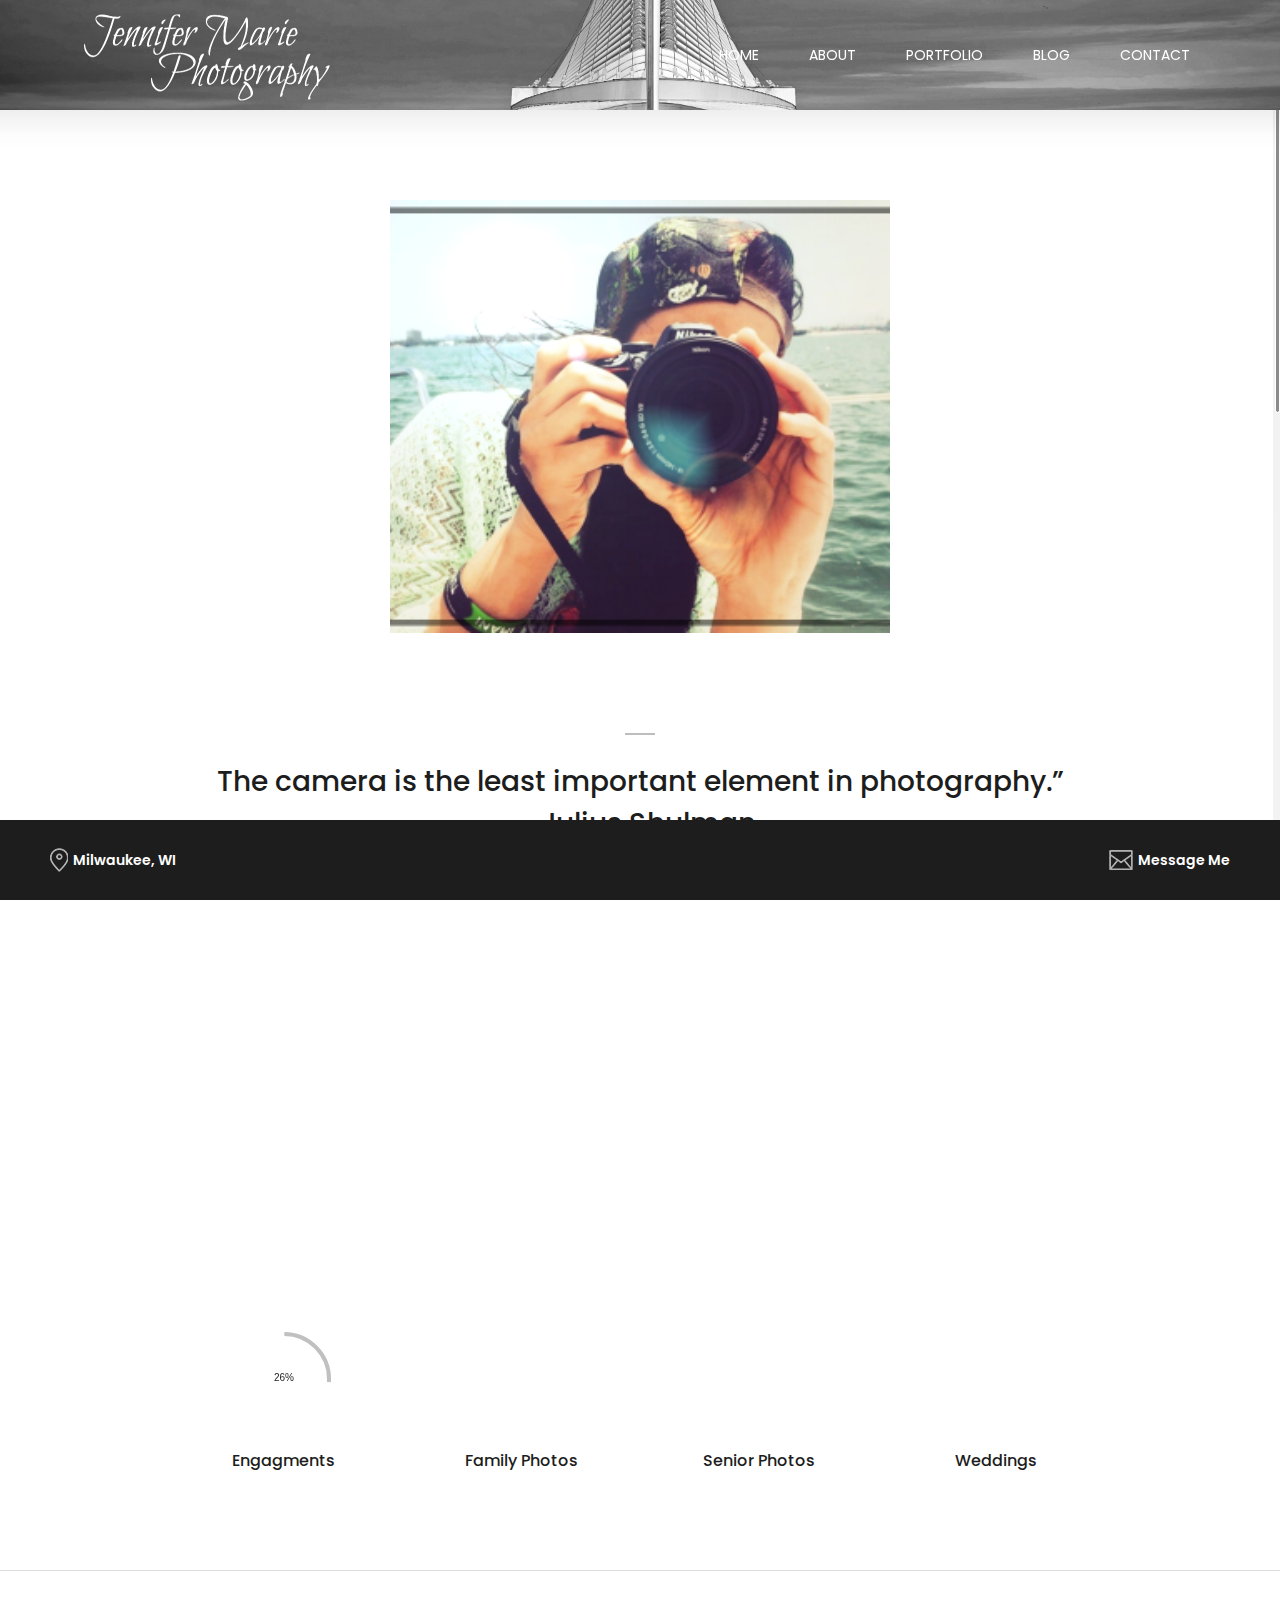
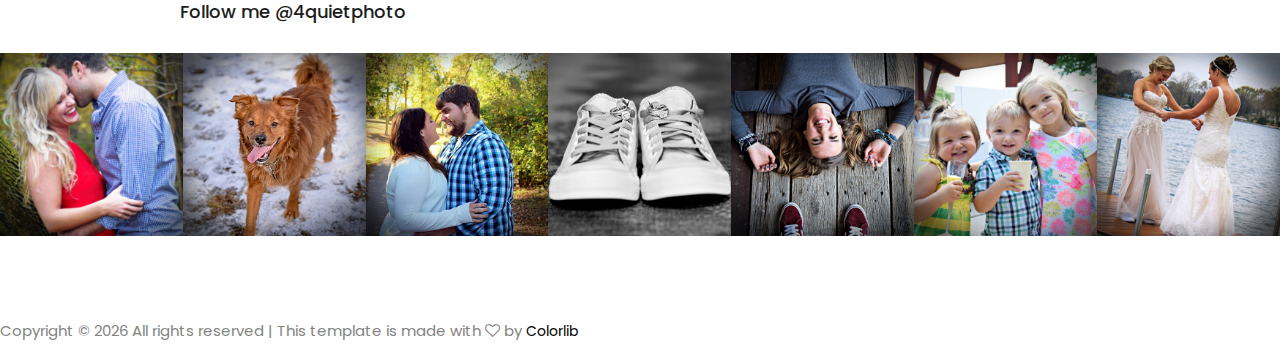
==== commit 617d73c1: "pre-attempting to add gallery" ====
--- a/about-me.html
+++ b/about-me.html
@@ -6,7 +6,6 @@
     <meta name="description" content="">
     <meta http-equiv="X-UA-Compatible" content="IE=edge">
     <meta name="viewport" content="width=device-width, initial-scale=1, shrink-to-fit=no">
-    <!-- The above 4 meta tags *must* come first in the head; any other head content must come *after* these tags -->
 
     <!-- Title  -->
     <title>Jennifer Marie Photography</title>
@@ -46,7 +45,7 @@
     <div class="gradient-background-overlay"></div>
 
     <!-- Header Area Start -->
-    <header class="header-area bg-img" style="background-image: url(img/bg-img/14.jpg);">
+    <header class="header-area bg-img" style="background-image: url(img/bg-img/header.jpg);">
         <div class="container-fluid h-100">
             <div class="row h-100 align-items-center">
                 <div class="col-12 h-100">
@@ -65,12 +64,12 @@
                                 <!-- Menu Area Start  -->
                                 <ul class="navbar-nav ml-auto">
                                     <li class="nav-item active">
-                                        <a class="nav-link" href="index.html">Home</a>
-                                    </li>
-                                    <li class="nav-item">
-                                        <a class="nav-link" href="about-me.html">About
+                                        <a class="nav-link" href="index.html">Home
                                             <span class="sr-only">(current)</span>
                                         </a>
+                                    </li>
+                                    <li class="nav-item">
+                                        <a class="nav-link" href="about-me.html">About</a>
                                     </li>
                                     <li class="nav-item">
                                         <a class="nav-link" href="portfolio.html">Portfolio</a>
@@ -114,13 +113,8 @@
                 <div class="col-10">
                     <div class="about-content mt-100 mb-100 text-center">
                         <span></span>
-                        <h2>What can I tell you about me?</h2>
-                        <p>Lorem ipsum dolor sit amet, consectetur adipiscing elit. Sed vel lectus eu felis semper finibus ac
-                            eget ipsum. Lorem ipsum dolor sit amet, consectetur adipiscing elit. Etiam vulputate id justo
-                            quis facilisis. Vestibulum id orci ligula. Sed tempor, nunc ut sodales pulvinar, mauris ante
-                            euismod magna, at elementum lectus leo sed enim. Praesent dictum suscipit tincidunt. Nulla facilisi.
-                            Aenean in mollis orci. Ut interdum vulputate ante a egestas. Pellentesque varius purus malesuada
-                            arcu semper vehicula.</p>
+                        <h3>The camera is the least important element in photography.”</h3>
+                        <h3>-Julius Shulman</h3>
                     </div>
                 </div>
                 <div class="col-10">
@@ -129,24 +123,24 @@
                             <div class="single-service-area section_padding_0_100 text-center wow fadeInUp" data-wow-delay="0.1s">
                                 <img src="img/core-img/heart.png" alt="">
                                 <h5>Wedding Photography</h5>
-                                <p>Lorem ipsum dolor sit amet, consectetur adipiscing elit. Sed vel lectus eu felis semper finibus
-                                    ac eget ipsum. Lorem ipsum.</p>
+                                <p>You've worked hard enough planning your wedding, leave the photos to me. Everyone deserves to 
+                                    have their special day beautifully captured at a reasonable cost.</p>
                             </div>
                         </div>
                         <div class="col-12 col-md-4">
                             <div class="single-service-area section_padding_0_100 text-center wow fadeInUp" data-wow-delay="0.4s">
                                 <img src="img/core-img/photo-camera.png" alt="">
-                                <h5>Studio Photography</h5>
-                                <p>Lorem ipsum dolor sit amet, consectetur adipiscing elit. Sed vel lectus eu felis semper finibus
-                                    ac eget ipsum. Lorem ipsum.</p>
+                                <h5>Candid Photography</h5>
+                                <p>Romance, laguhter, tears, joy - I pride myself on being able to frame those special moments 
+                                    people want to hold on to.</p>
                             </div>
                         </div>
                         <div class="col-12 col-md-4">
                             <div class="single-service-area section_padding_0_100 text-center wow fadeInUp" data-wow-delay="0.9s">
                                 <img src="img/core-img/video-camera.png" alt="">
-                                <h5>Portraits Photography</h5>
-                                <p>Lorem ipsum dolor sit amet, consectetur adipiscing elit. Sed vel lectus eu felis semper finibus
-                                    ac eget ipsum. Lorem ipsum.</p>
+                                <h5>Portrait Photography</h5>
+                                <p>Those close ups with the beautiful blurred background that your mom and grandma beg you for so
+                                    they can put them up in their living rooms. I got you covered.</p>
                             </div>
                         </div>
                     </div>
@@ -193,7 +187,7 @@
             <div class="row">
                 <div class="col-11 ml-auto">
                     <div class="follow-me-title">
-                        <h5>Follow me @ Instagram</h5>
+                        <h5>Follow me @4quietphoto</h5>
                     </div>
                 </div>
             </div>
@@ -255,17 +249,12 @@
                         <!-- Single Footer Content -->
                         <div class="single-footer-content">
                             <img src="img/core-img/map.png" alt="">
-                            <a href="#">Blvd Libertad, 34 m05200 Arévalo</a>
-                        </div>
-                        <!-- Single Footer Content -->
-                        <div class="single-footer-content">
-                            <img src="img/core-img/smartphone.png" alt="">
-                            <a href="#">0034 37483 2445 322</a>
+                            <a href="#"> Milwaukee, WI</a>
                         </div>
                         <!-- Single Footer Content -->
                         <div class="single-footer-content">
                             <img src="img/core-img/envelope-2.png" alt="">
-                            <a href="#">hello@company.com</a>
+                            <a href="contact.html">Message Me</a>
                         </div>
                     </div>
                 </div>
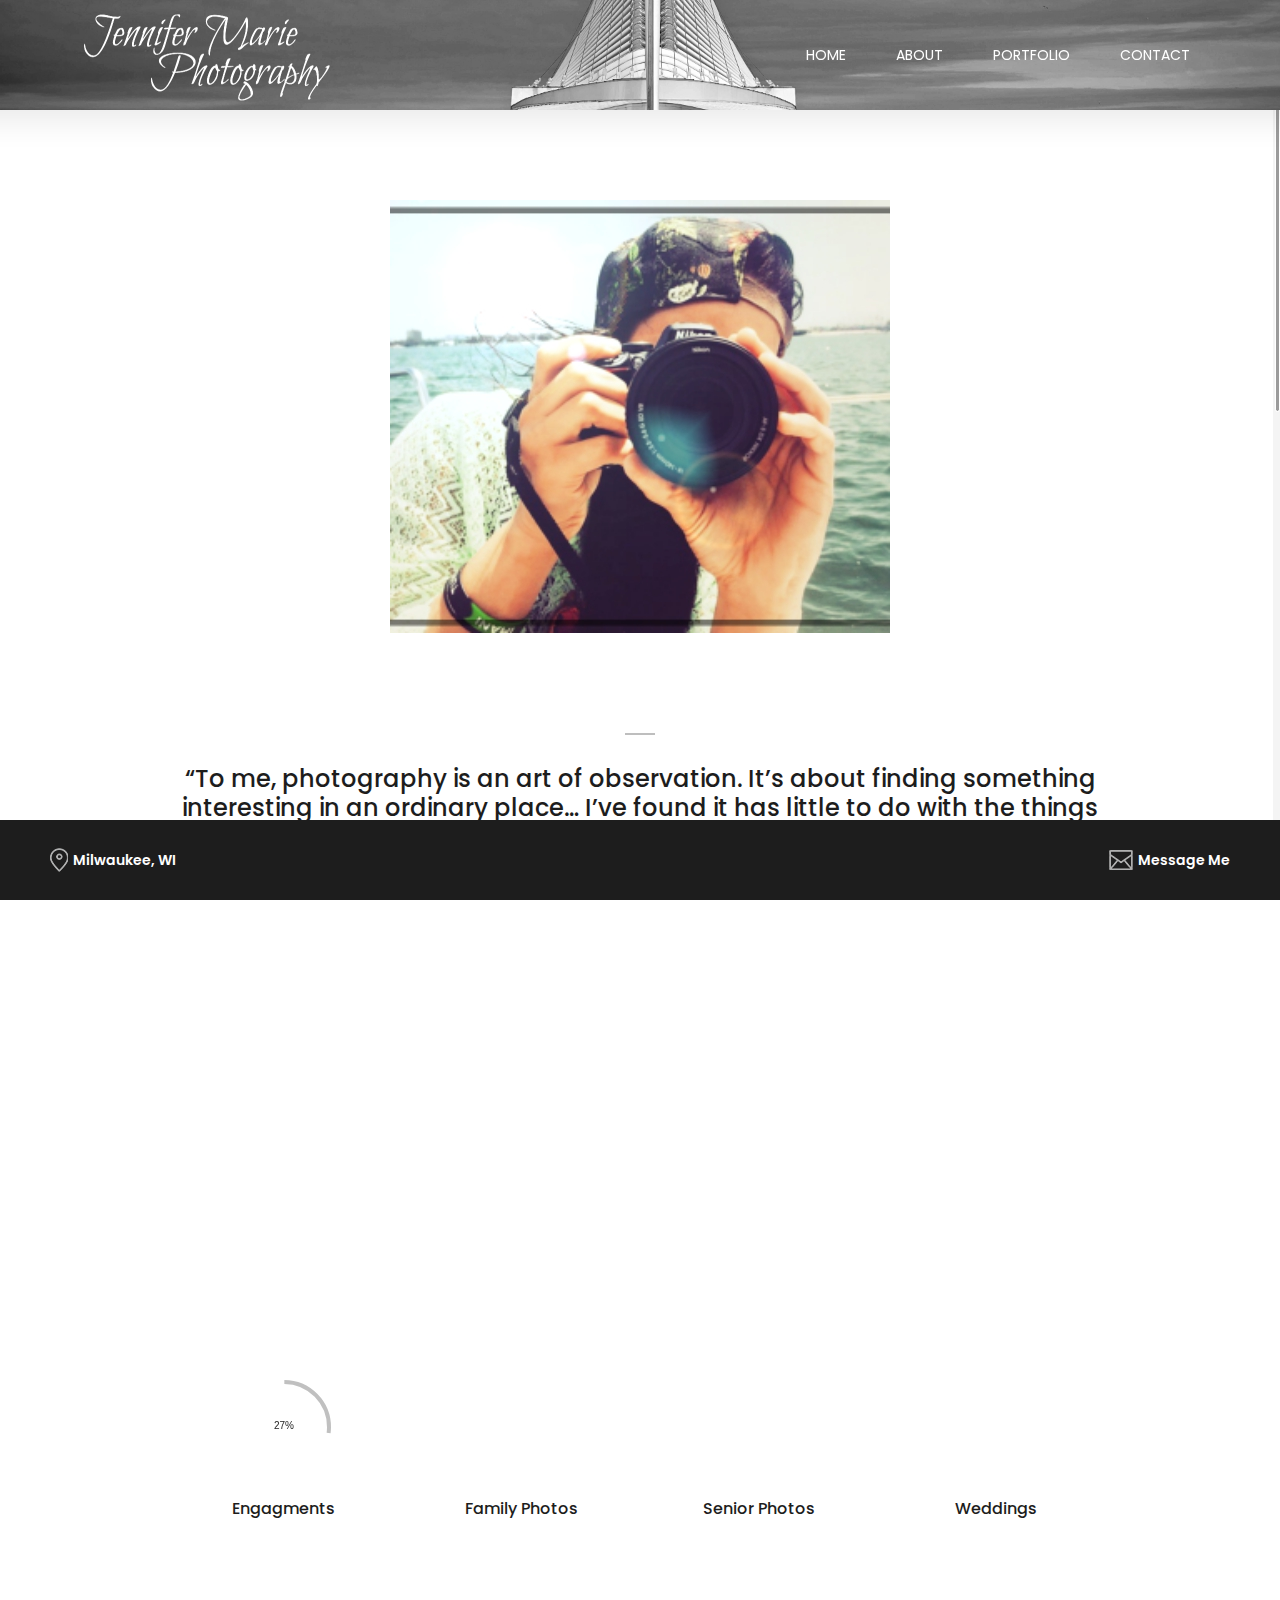
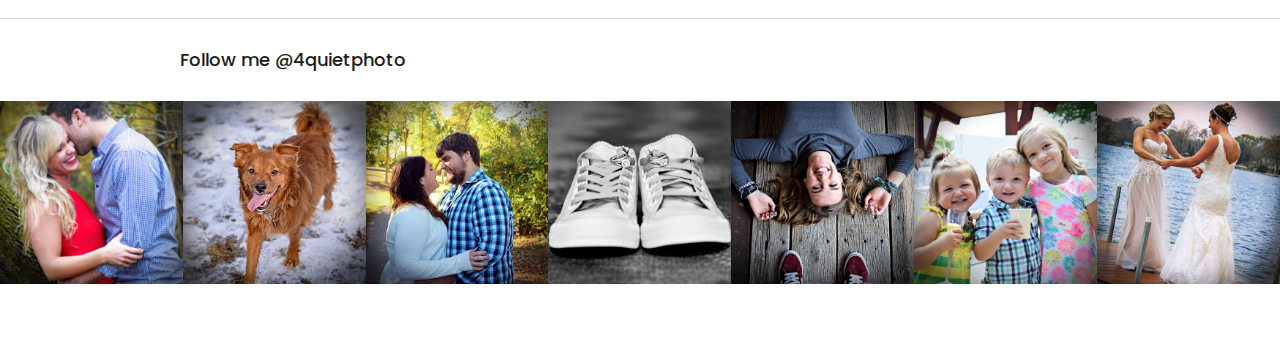
==== commit abcd8805: "working on photo albums" ====
--- a/about-me.html
+++ b/about-me.html
@@ -16,6 +16,9 @@
     <!-- Core Style CSS -->
     <link rel="stylesheet" href="css/core-style.css">
     <link rel="stylesheet" href="style.css">
+
+    <!-- Animate -->
+    <link rel="stylesheet" href="css/animate.css">
 
     <!-- Responsive CSS -->
     <link href="css/responsive.css" rel="stylesheet">
@@ -63,19 +66,16 @@
                             <div class="collapse navbar-collapse" id="studioMenu">
                                 <!-- Menu Area Start  -->
                                 <ul class="navbar-nav ml-auto">
+                                    <li class="nav-item">
+                                        <a class="nav-link" href="index.html">Home</a>
+                                    </li>
                                     <li class="nav-item active">
-                                        <a class="nav-link" href="index.html">Home
+                                        <a class="nav-link" href="about-me.html">About
                                             <span class="sr-only">(current)</span>
                                         </a>
                                     </li>
                                     <li class="nav-item">
-                                        <a class="nav-link" href="about-me.html">About</a>
-                                    </li>
-                                    <li class="nav-item">
                                         <a class="nav-link" href="portfolio.html">Portfolio</a>
-                                    </li>
-                                    <li class="nav-item">
-                                        <a class="nav-link" href="blog.html">Blog</a>
                                     </li>
                                     <li class="nav-item">
                                         <a class="nav-link" href="contact.html">contact</a>
@@ -89,15 +89,6 @@
         </div>
     </header>
     <!-- Header Area End -->
-
-    <!-- Social Sidebar Area Start -->
-    <div class="social-sidebar-area">
-        <!-- Social Area -->
-        <div class="social-info-area">
-
-        </div>
-    </div>
-    <!-- Social Sidebar Area End -->
 
     <!-- About Me Area Start -->
     <section class="about-me-area mt-100 section_padding_100">
@@ -113,8 +104,9 @@
                 <div class="col-10">
                     <div class="about-content mt-100 mb-100 text-center">
                         <span></span>
-                        <h3>The camera is the least important element in photography.”</h3>
-                        <h3>-Julius Shulman</h3>
+                        <h4>“To me, photography is an art of observation. It’s about finding something interesting in an ordinary place… 
+                            I’ve found it has little to do with the things you see and everything to do with the way you see them.”</h4>
+                        <h4>-Elliott Erwitt</h4>
                     </div>
                 </div>
                 <div class="col-10">
@@ -123,15 +115,15 @@
                             <div class="single-service-area section_padding_0_100 text-center wow fadeInUp" data-wow-delay="0.1s">
                                 <img src="img/core-img/heart.png" alt="">
                                 <h5>Wedding Photography</h5>
-                                <p>You've worked hard enough planning your wedding, leave the photos to me. Everyone deserves to 
-                                    have their special day beautifully captured at a reasonable cost.</p>
+                                <p>You've worked hard enough planning your wedding, leave the photos to me. Everyone deserves
+                                    to have their special day beautifully captured at a reasonable cost.</p>
                             </div>
                         </div>
                         <div class="col-12 col-md-4">
                             <div class="single-service-area section_padding_0_100 text-center wow fadeInUp" data-wow-delay="0.4s">
                                 <img src="img/core-img/photo-camera.png" alt="">
                                 <h5>Candid Photography</h5>
-                                <p>Romance, laguhter, tears, joy - I pride myself on being able to frame those special moments 
+                                <p>Romance, laguhter, tears, joy - I pride myself on being able to frame those special moments
                                     people want to hold on to.</p>
                             </div>
                         </div>
@@ -139,8 +131,8 @@
                             <div class="single-service-area section_padding_0_100 text-center wow fadeInUp" data-wow-delay="0.9s">
                                 <img src="img/core-img/video-camera.png" alt="">
                                 <h5>Portrait Photography</h5>
-                                <p>Those close ups with the beautiful blurred background that your mom and grandma beg you for so
-                                    they can put them up in their living rooms. I got you covered.</p>
+                                <p>Those close ups with the beautiful blurred background that your mom and grandma beg you for
+                                    so they can put them up in their living rooms. I got you covered.</p>
                             </div>
                         </div>
                     </div>
@@ -263,14 +255,6 @@
     </footer>
     <!-- Footer Area End -->
 
-    <!-- Link back to Colorlib can't be removed. Template is licensed under CC BY 3.0. -->
-    <p>Copyright &copy;
-        <script>document.write(new Date().getFullYear());</script> All rights reserved | This template is made with
-        <i class="fa fa-heart-o" aria-hidden="true"></i> by
-        <a href="https://colorlib.com" target="_blank">Colorlib</a>
-    </p>
-    <!-- Link back to Colorlib can't be removed. Template is licensed under CC BY 3.0. -->
-
     <!-- jQuery (Necessary for All JavaScript Plugins) -->
     <script src="js/jquery/jquery-2.2.4.min.js"></script>
     <!-- Popper js -->
--- a/style.css
+++ b/style.css
@@ -7,4 +7,67 @@
     :: Last Updated: 31 January 2018
     ---------------------------------------------------------- */
 
-    /* ============ PLACE YOUR CUSTOM CSS HERE ============ */+    /* ============ PLACE YOUR CUSTOM CSS HERE ============ */
+
+
+    .js .to-animate, .js
+    .to-animate-2, .js
+    .animate-box {
+        opacity: 0;
+    }
+
+    #fh5co-header #fh5co-main-nav {
+        float: right;
+      }
+      @media screen and (max-width: 768px) {
+        #fh5co-header #fh5co-main-nav {
+          display: none;
+        }
+      }
+      #fh5co-header #fh5co-main-nav ul {
+        padding: 0;
+        margin: 4px 0 0 0;
+      }
+      #fh5co-header #fh5co-main-nav ul li {
+        padding: 0;
+        margin: 0;
+        display: inline;
+      }
+      #fh5co-header #fh5co-main-nav ul li a {
+        font-family: "Roboto Slab", sans-serif;
+        color: rgba(255, 255, 255, 0.8);
+        text-decoration: none;
+        margin-left: 30px;
+        border-bottom: 2px solid transparent;
+      }
+      #fh5co-header #fh5co-main-nav ul li a:hover {
+        text-decoration: none;
+        color: #f9ad81;
+      }
+      #fh5co-header #fh5co-main-nav ul li.active a {
+        color: #fff;
+        border-bottom: 2px solid #f9ad81;
+      }
+
+      #fh5co-header.navbar-fixed-top #fh5co-main-nav ul li a {
+        font-family: "Roboto Slab", sans-serif;
+        color: rgba(0, 0, 0, 0.8);
+        text-decoration: none;
+        margin-left: 30px;
+        border-bottom: 2px solid transparent;
+      }
+      #fh5co-header.navbar-fixed-top #fh5co-main-nav ul li a:hover {
+        text-decoration: none;
+        color: #f9ad81;
+      }
+      #fh5co-header.navbar-fixed-top #fh5co-main-nav ul li.active a {
+        color: #f9ad81;
+        border-bottom: 2px solid transparent;
+      }
+
+      #fh5co-main,
+    #fh5co-offcanvas {
+        -webkit-transition: 0.8s;
+        -o-transition: 0.8s;
+        transition: 0.8s;
+    }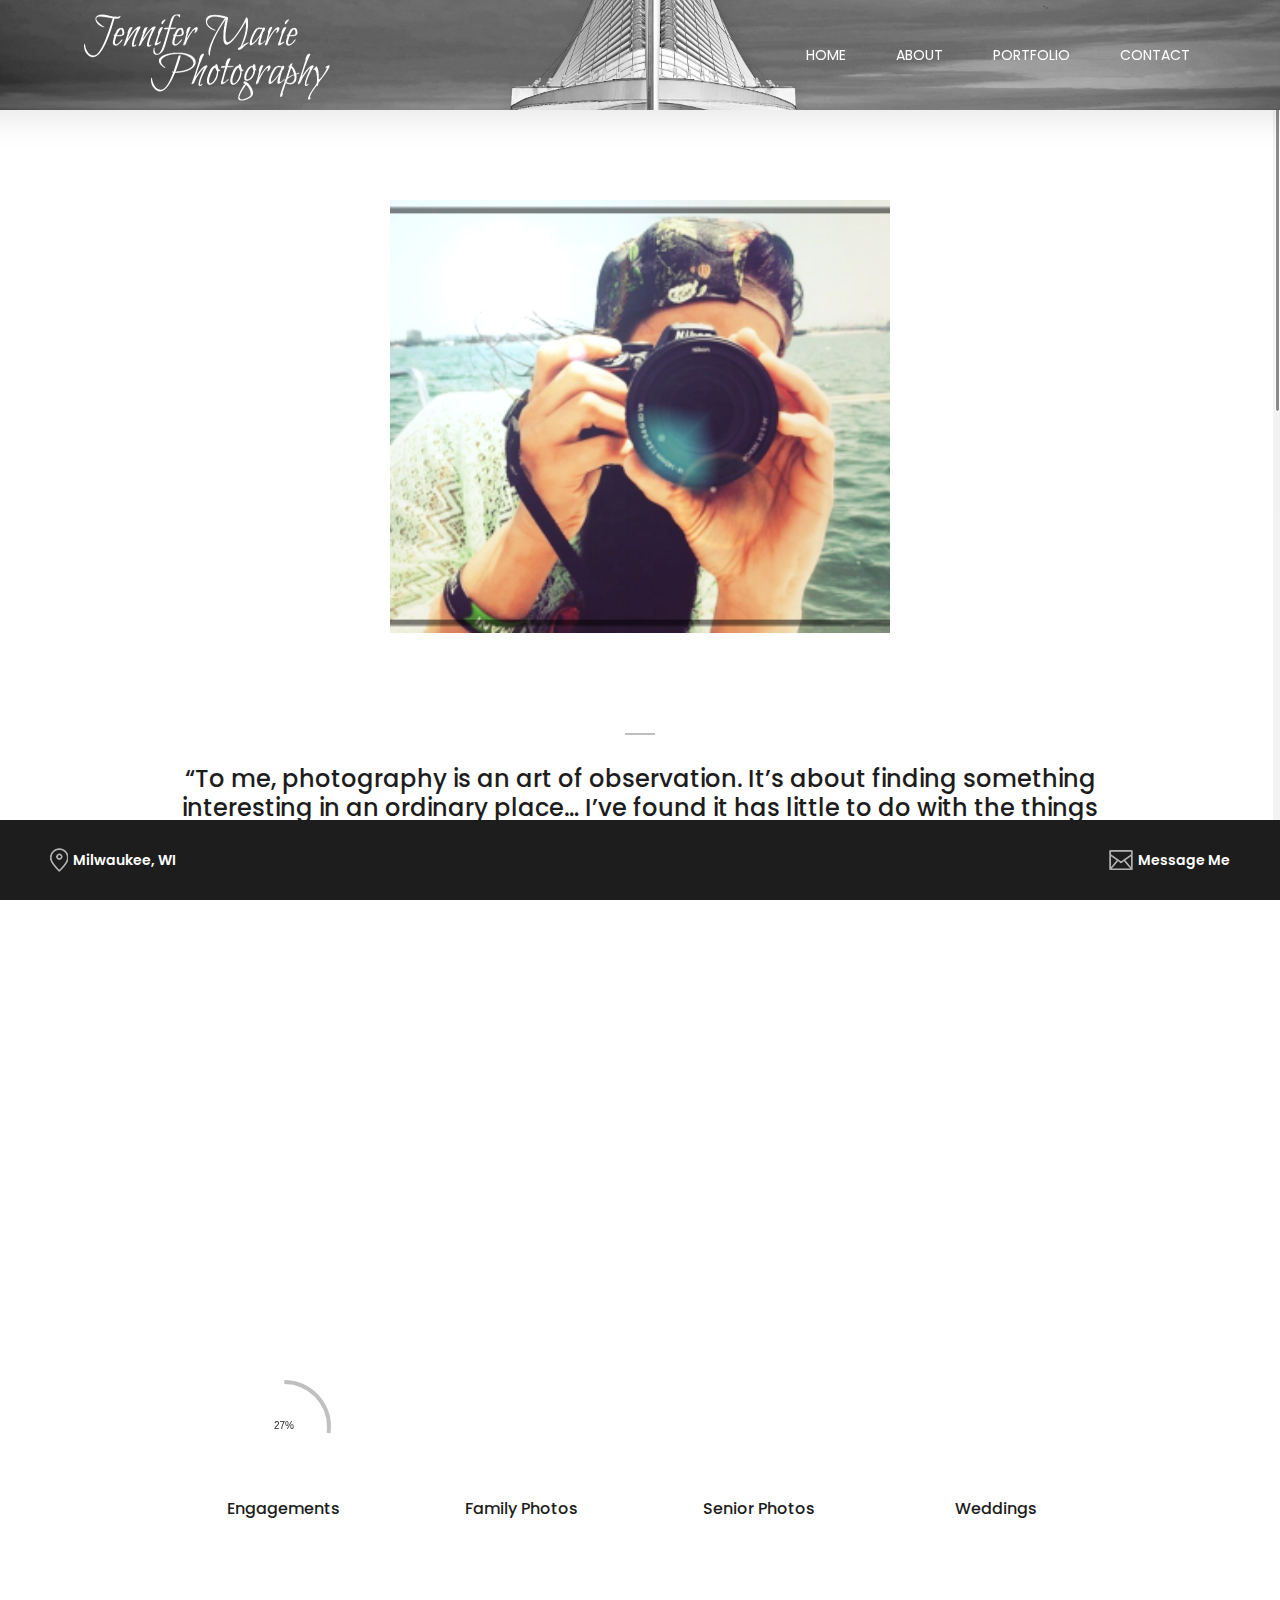
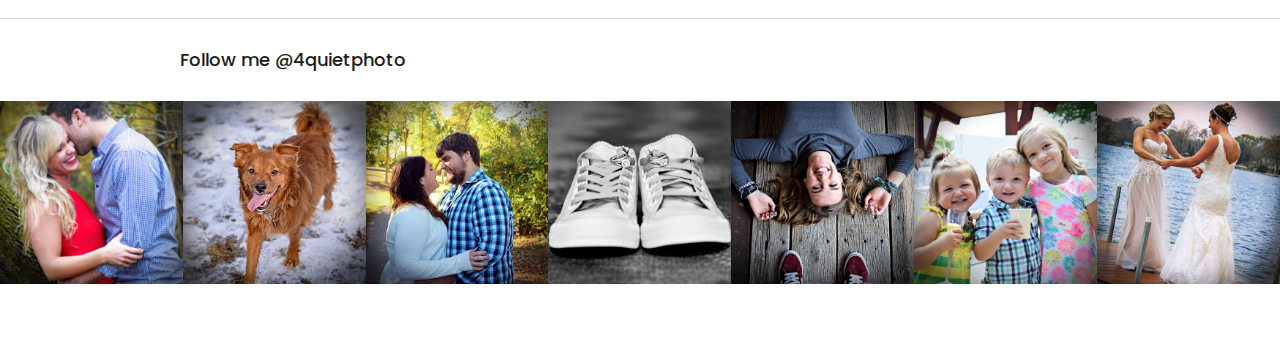
==== commit 3866b5ac: "updating code" ====
--- a/about-me.html
+++ b/about-me.html
@@ -78,7 +78,7 @@
                                         <a class="nav-link" href="portfolio.html">Portfolio</a>
                                     </li>
                                     <li class="nav-item">
-                                        <a class="nav-link" href="contact.html">contact</a>
+                                        <a class="nav-link" href="contact.html">Contact</a>
                                     </li>
                                 </ul>
                             </div>
@@ -144,7 +144,7 @@
                             <div class="col-12 col-sm-6 col-md-3">
                                 <div class="single-pie-bar" data-percent="95">
                                     <canvas class="bar-circle" width="100" height="100"></canvas>
-                                    <h6>Engagments</h6>
+                                    <h6>Engagements</h6>
                                 </div>
                             </div>
                             <div class="col-12 col-sm-6 col-md-3">
